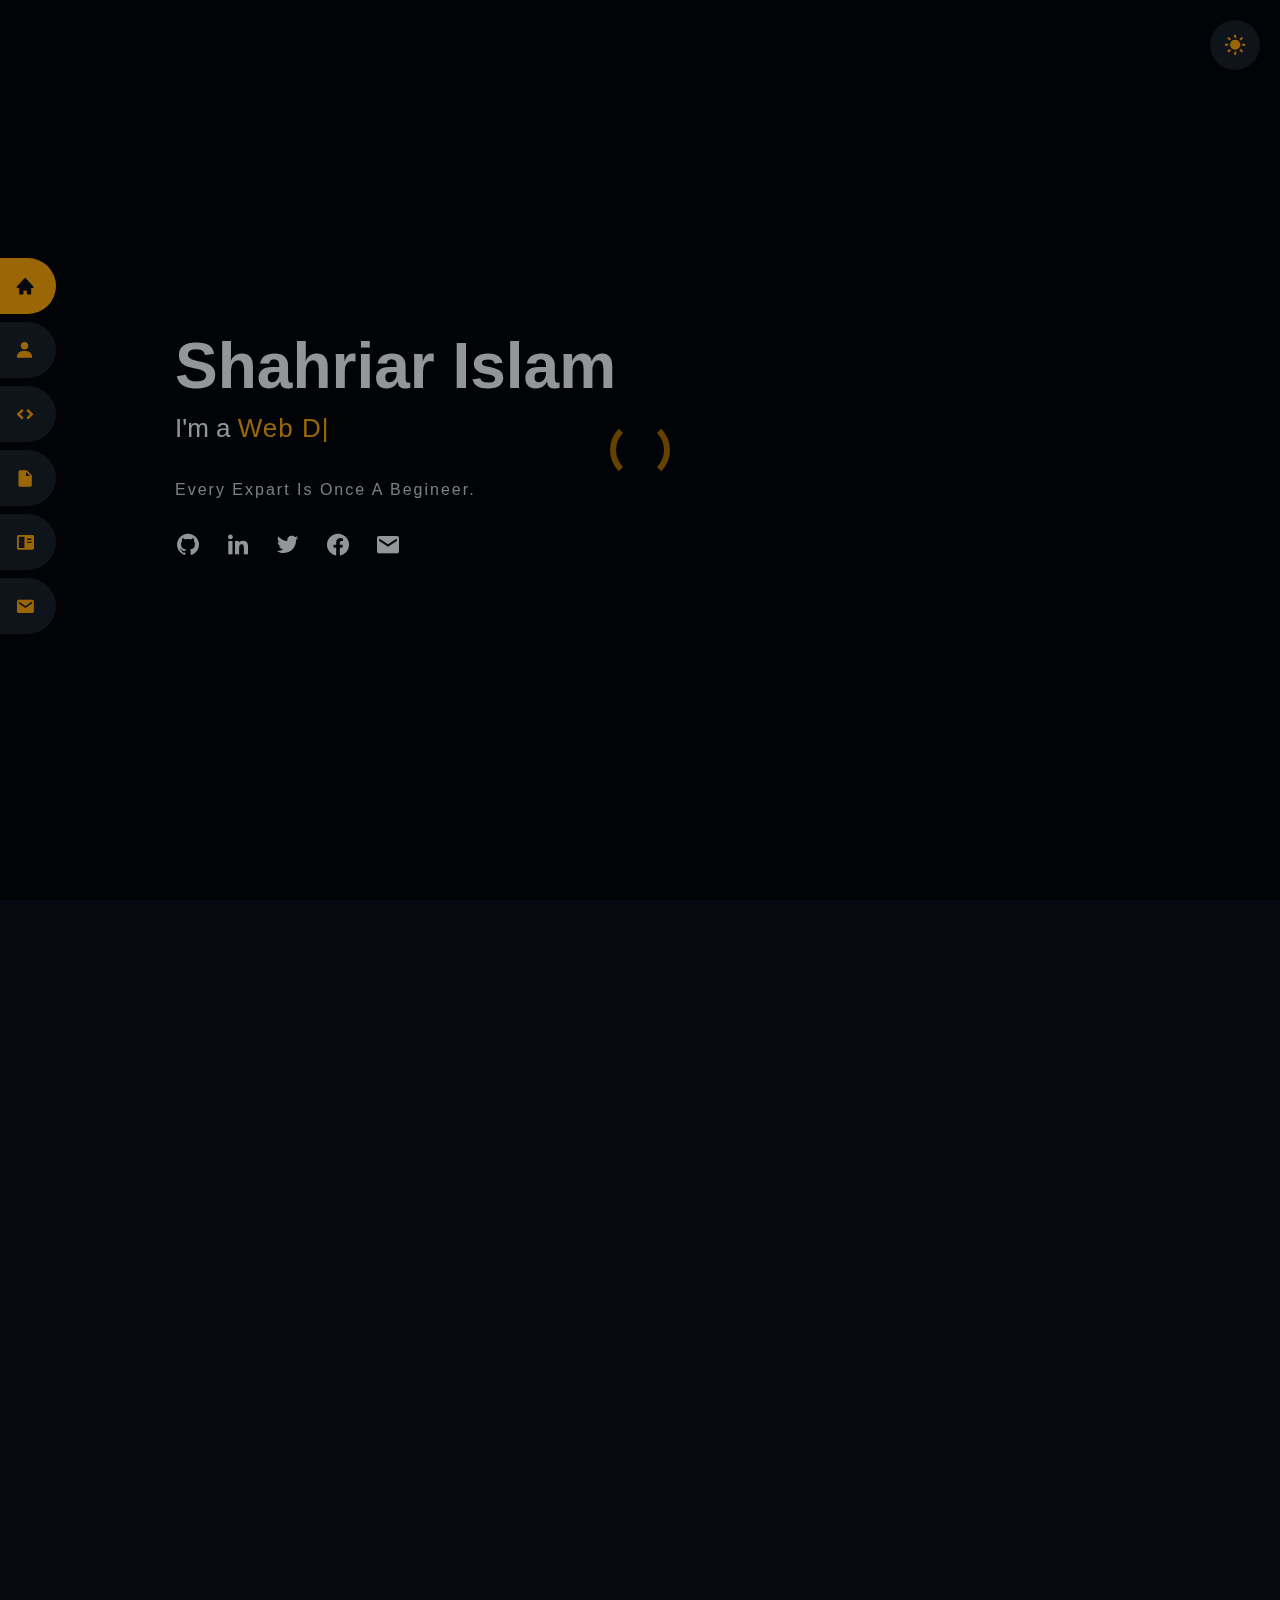
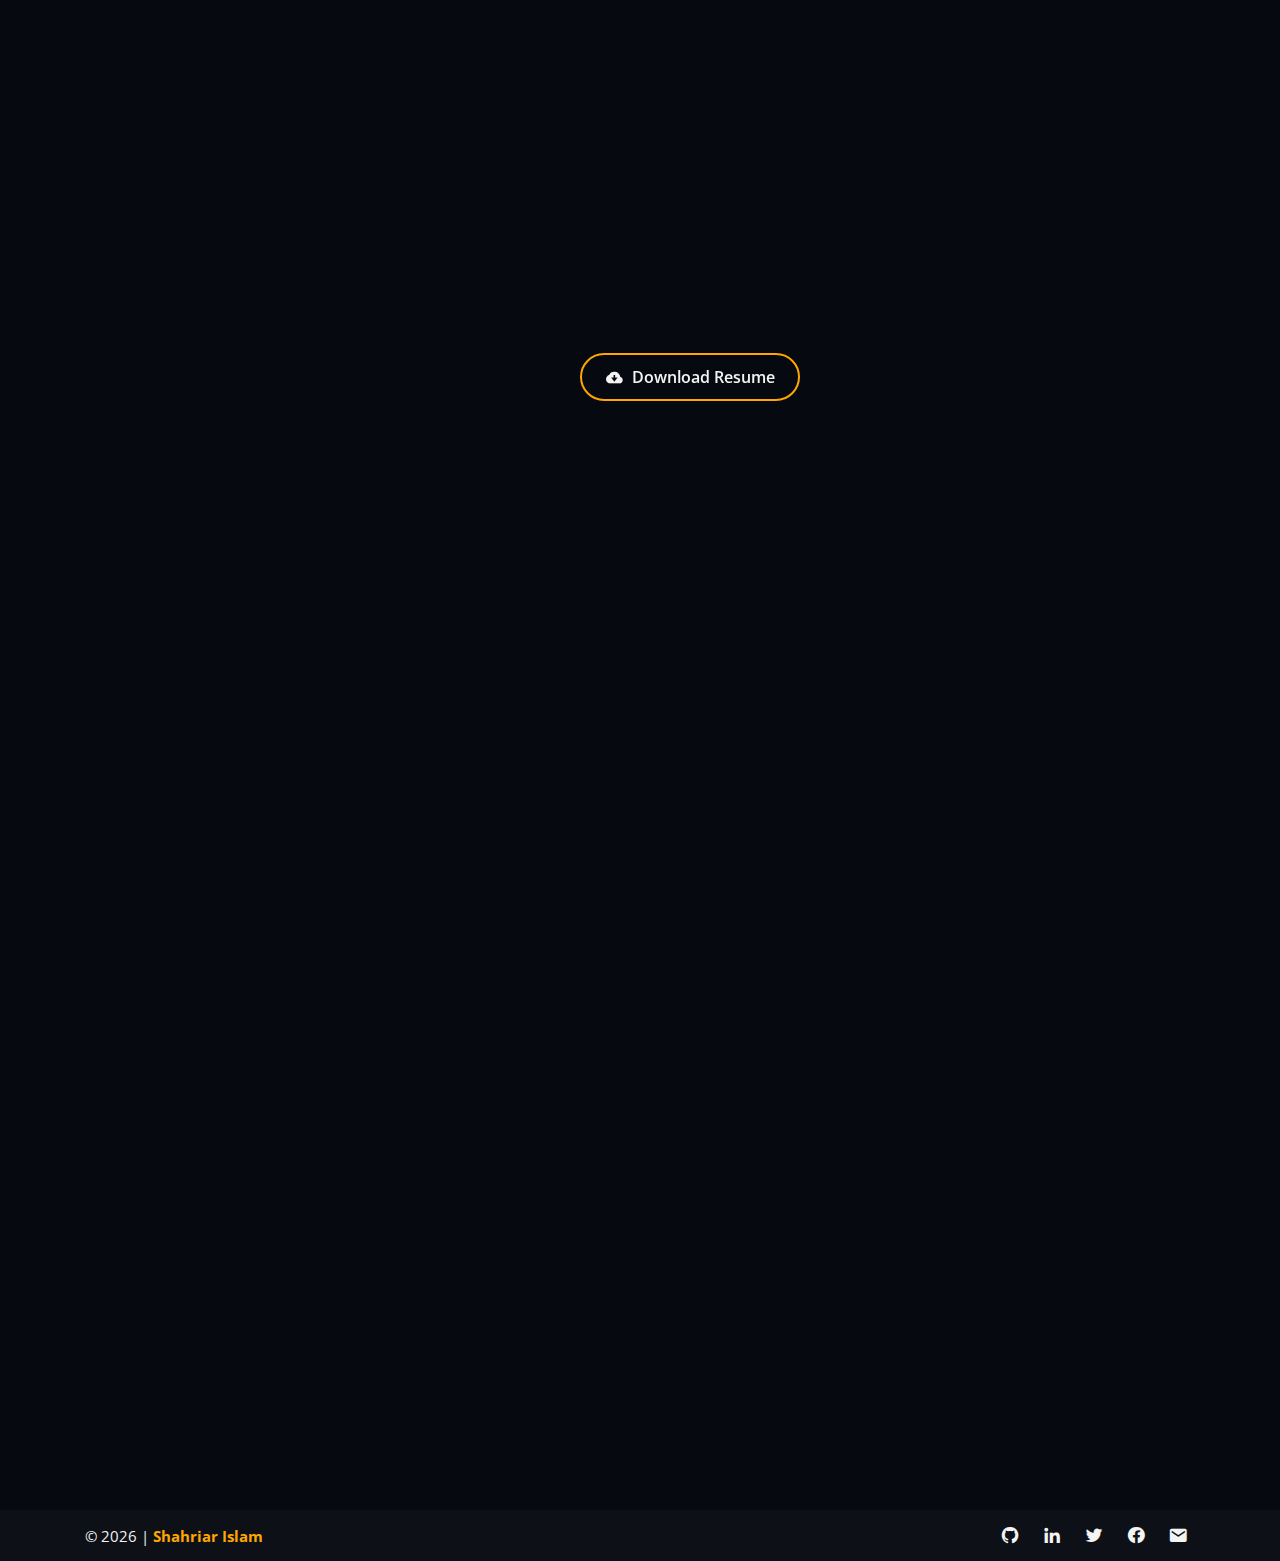
==== index.html @ ad495ec1 "Updat some bio info" ====
<!DOCTYPE html>
<html lang="en" dir="ltr">
<head>
  <!-- Meta -->
  <meta charset="UTF-8" />
  <meta name="viewport" content="width=device-width, initial-scale=1.0" />
  

  <!-- Title -->
  <title>Shahriar Islam</title>

  <!-- Favicon -->
  <link rel="icon" type="image/png" href="assets/img/favicon.ico" />

  <!-- Google Font -->
  <link rel="preconnect" href="https://fonts.gstatic.com">
  <link href="https://fonts.googleapis.com/css2?family=Open+Sans:wght@300;400;600;700;800&display=swap"
        rel="stylesheet">

  <!-- Vendor Styles [Bootstrap - Boxicons - Venobox - AOS] -->
  <link rel="stylesheet" href="assets/css/all.vendors.min.css" />

  <!-- Main Style -->
  <link rel="stylesheet" href="assets/css/style.min.css" />

  <!-- Check LocalStorage Script -->
  <script>
    // Get LocalStorage Value
    let localMode = localStorage.getItem("MS-Mood");
    // Change Mode Depending On LocalStorage Value
    localMode !== null ? document.documentElement.setAttribute("data-theme", "dark") : document.documentElement.setAttribute("data-theme", localMode);
  </script>
</head>

<body>
  <!-- Start Navbar Toggle -->
  <button type="button" class="mobile-nav-toggle d-lg-none">
    <i class='bx bx-menu'></i>
  </button>
  <!-- End Navbar Toggle -->

  <!-- Start Nav Header -->
  <header id="header" class="d-flex flex-column justify-content-center">
    <nav class="nav-menu">
      <ul>
        <li class="active">
          <a href="#hero">
            <i class="bx bxs-home"></i>
            <span>Home</span>
          </a>
        </li>
        <li>
          <a href="#about">
            <i class="bx bxs-user"></i>
            <span>About</span>
          </a>
        </li>
        <li>
          <a href="#skills">
            <i class="bx bx-code"></i>
            <span>Skills</span>
          </a>
        </li>
        <li>
          <a href="#resume">
            <i class="bx bxs-file-blank"></i>
            <span>Resume</span>
          </a>
        </li>
      
        <li>
          <a href="#portfolio">
            <i class="bx bxs-book-content"></i>
            <span>Portfolio</span>
          </a>
        </li>
        <li>
          <a href="#contact">
            <i class="bx bxs-envelope"></i>
            <span>Contact</span>
          </a>
        </li>
      </ul>
    </nav>
  </header>
  <!-- End Nav Header -->

  <!-- Start Hero -->
  <section id="hero" class="d-flex flex-column justify-content-center">
    <div class="container" data-aos="zoom-in" data-aos-delay="200">
      <h1>Shahriar Islam</h1>
      <p>
        I'm a
        <span class="typed" data-typed-items="Web Developer, Freelancer"></span>
      </p>
      <p>Every Expart Is Once A Begineer.</p>
      <div class="social-links">
        <a href="#" target="_blank" class="github">
          <i class="bx bxl-github"></i>
        </a>
        <a href="#" target="_blank" class="linkedin">
          <i class="bx bxl-linkedin"></i>
        </a>
        <a href="#" target="_blank" class="twitter">
          <i class="bx bxl-twitter"></i>
        </a>
        <a href="#" target="_blank" class="facebook">
          <i class="bx bxl-facebook-circle"></i>
        </a>
        <a href="mailto:theshahriarislam@gmail.com" target="_blank" class="envelope">
          <i class="bx bxs-envelope"></i>
        </a>
      </div>
    </div>
    <div id="color-mood">
      <i id="darkMode" class="bx bxs-moon"></i>
    </div>
  </section>
  <!-- End Hero -->

  <main id="main">
    <!-- Start About -->
    <section id="about" class="about">
      <div class="container" data-aos="fade-up">
        <div class="section-title">
          <h2>About</h2>
          <p>
            I always like to learn and explore everything new in the world of web technologies
          </p>
        </div>
        <div class="row">
          <div class="img-container col-lg-4 d-flex justify-content-center align-items-center overflow-hidden"
               data-aos="fade-right">
            <img id="aboutImage" src="assets/img/illustration/dark_illustration.svg" class="img-fluid rounded"
                 alt="Programmer Avatar" />
          </div>
          <div class="col-lg-8 pt-4 pt-lg-0 content" data-aos="fade-left">
            <h3>Web Developer</h3>
            <p>
              I have studied computer science at the faculty of Computer Science & Enginnering at Shanto Mariam University of Creative Technology, which provided me with some outstanding and technical skills
            </p>
            <div class="row">
              <div class="col-lg-6">
                <ul>
                  <li>
                    <i class='bx bxs-cake'></i>
                    <strong>Birth Date:</strong>
                    19 June 1996
                  </li>
                  <li>
                    <i class='bx bxs-city'></i>
                    <strong>City:</strong>
                    Gazipur, Bangladesh
                  </li>
                </ul>
              </div>
              <div class="col-lg-6">
                <ul>
                  <li>
                    <i class='bx bx-code-block'></i>
                    <strong>Level:</strong>
                    Mid
                  </li>
                  <li>
                    <i class='bx bxs-graduation'></i>
                    <strong>Graduated In:</strong>
                    2020
                  </li>
                </ul>
              </div>
            </div>
            <h5>Hobbies</h5>
            <div class="hobbies-icons">
              <i class='bx bxs-plane bx-flashing-hover' title="Traveling"></i>
              <i class='bx bx-code-block bx-flashing-hover' title="Coding"></i>
              <i class='bx bxs-joystick bx-flashing-hover' title="Playstation"></i>
              <i class='bx bxs-chess bx-flashing-hover' title="Chess"></i>
              <i class='bx bxs-music bx-flashing-hover' title="Music"></i>
            </div>
            <p>
              I consider myself equipped with most of web development skills, but I know I still need to learn a lot more. I am highly trainable and can easily learn tasks. If I don't have experience with software or skill, I am doing all the research to study it.
            </p>
          </div>
        </div>
      </div>
    </section>
    <!-- End About -->

    <!-- Start Skills -->
    <section id="skills" class="skills section-bg">
      <div class="container" data-aos="fade-up">
        <div class="section-title">
          <h2>Skills</h2>
          <p>
            These are the technologies and programming languages which I learned
          </p>
        </div>
        <div class="row skills-content">
          <div class="col-lg-6">
            <div class="progress">
              <span class="skill">HTML <i class="val">85%</i></span>
              <div class="progress-bar-wrap">
                <div
                  class="progress-bar"
                  role="progressbar"
                  aria-valuenow="85"
                  aria-valuemin="0"
                  aria-valuemax="100"
                ></div>
              </div>
            </div>
            <div class="progress">
              <span class="skill">CSS <i class="val">80%</i></span>
              <div class="progress-bar-wrap">
                <div
                  class="progress-bar"
                  role="progressbar"
                  aria-valuenow="80"
                  aria-valuemin="0"
                  aria-valuemax="100"
                ></div>
              </div>
            </div>

            <div class="progress">
              <span class="skill">JavaScript <i class="val">35%</i></span>
              <div class="progress-bar-wrap">
                <div
                  class="progress-bar"
                  role="progressbar"
                  aria-valuenow="35"
                  aria-valuemin="0"
                  aria-valuemax="100"
                ></div>
              </div>
            </div>
            <div class="progress">
              <span class="skill">jQuery <i class="val">75%</i></span>
              <div class="progress-bar-wrap">
                <div
                  class="progress-bar"
                  role="progressbar"
                  aria-valuenow="75"
                  aria-valuemin="0"
                  aria-valuemax="100"
                ></div>
              </div>
            </div>
            <div class="progress">
              <span class="skill">Bootstrap <i class="val">80%</i></span>
              <div class="progress-bar-wrap">
                <div
                  class="progress-bar"
                  role="progressbar"
                  aria-valuenow="80"
                  aria-valuemin="0"
                  aria-valuemax="100"
                ></div>
              </div>
            </div>
            
          </div>
          <div class="col-lg-6">
            
            <div class="progress">
              <span class="skill">PHP <i class="val">60%</i></span>
              <div class="progress-bar-wrap">
                <div
                  class="progress-bar"
                  role="progressbar"
                  aria-valuenow="60"
                  aria-valuemin="0"
                  aria-valuemax="100"
                ></div>
              </div>
            </div>
            <div class="progress">
              <span class="skill">MySQL <i class="val">65%</i></span>
              <div class="progress-bar-wrap">
                <div
                  class="progress-bar"
                  role="progressbar"
                  aria-valuenow="65"
                  aria-valuemin="0"
                  aria-valuemax="100"
                ></div>
              </div>
            </div>
            <div class="progress">
              <span class="skill">WordPress <i class="val">85%</i></span>
              <div class="progress-bar-wrap">
                <div
                  class="progress-bar"
                  role="progressbar"
                  aria-valuenow="85"
                  aria-valuemin="0"
                  aria-valuemax="100"
                ></div>
              </div>
            </div>
            <div class="progress">
              <span class="skill">Git &amp; Github<i class="val">65%</i></span>
              <div class="progress-bar-wrap">
                <div
                  class="progress-bar"
                  role="progressbar"
                  aria-valuenow="65"
                  aria-valuemin="0"
                  aria-valuemax="100"
                ></div>
              </div>
            </div>
            <div class="progress">
              <span class="skill">IT Work<i class="val">70%</i></span>
              <div class="progress-bar-wrap">
                <div
                  class="progress-bar"
                  role="progressbar"
                  aria-valuenow="70"
                  aria-valuemin="0"
                  aria-valuemax="100"
                ></div>
              </div>
            </div>
          </div>
        </div>
      </div>
    </section>
    <!-- End Skills -->

    <!-- Start Resume -->
    <section id="resume" class="resume">
      <div class="container" data-aos="fade-up">
        <div class="section-title">
          <h2>Resume</h2>
          <p>
            I have learned most web development technologies, and I increase my knowledge every day
          </p>
        </div>

        <div class="row">
          <div class="col-lg-6">
            <h3 class="resume-title">Summary</h3>
            <div class="resume-item pb-0">
              <h4>Shahriar Islam</h4>
              <p>
                Innovative and deadline-driven Web Developer with 1.5+ years of experience designing and developing website and managable CMS
              </p>
              <div class="front-skills d-flex">
                <ul>
                  <li>Dhaka, Bangladesh</li>
                  <li>88-01811659591</li>
                  <li>theshahriarislam@gmail.com, shishir.cs@outlook.com</li>
                </ul>
              </div>
            </div>

            <h3 class="resume-title">Education</h3>
            <div class="resume-item">
              <h4>B.Sc in Computer Science</h4>
              <p><em>Faculty of Computers Science and Engineering</em></p>
              <p>Shanto Mariam University of Creative Technology</p>
              <h5>2016 - 2020</h5>
            </div>

            <div class="resume-item">
              <h4>Higher Secondery School Certificate (HSC)</h4>
              <p><em>Science Studies</em></p>
              <p>Bhawal Mirzapur University College</p>
              <h5>2012 - 2014</h5>
            </div>

            <div class="resume-item">
              <h4>Secondary School Certificate (SSC)</h4>
              <p><em>Science Studies</em></p>
              <p>Piruzali Adarsha High School</p>
              <h5>2007 - 2012</h5>
            </div>
           
            <div class="resume-item">
              <h4>Web Development</h4>
              <p><em>Self Learning</em></p>
              <p>During my learning journey, I didn't take any paid courses or diplomas. I just relied on myself to search, learn, discover mistakes, and solve them, which gave me many experiences and different skills.</p>
              <h5>2019 - <span id="learning_journey_current_year"></span></h5>
            </div>

            <h3 class="resume-title">Professional Training</h3>
            <div class="resume-item pb-0">
              <h4>Advance Web Development using WordPress</h4>
              <p>Softech IT Institue Ltd</p>
              <h5>2021</h5>
            </div>
          </div>
          <div class="col-lg-6">
            <h3 class="resume-title">Professional Experiences</h3>
            <div class="resume-item">
              <h4>Assistant Officer, IT</h4>
              <p><em>Manabik Shahajya Sangstha (Aug 2021 - Present)</em></p>
              <div class="project d-flex">
                <ul>
                  <li>Meeting with management to discuss website design and function.</li>
                   <li>Designing and building the website front-end. Creating the website architecture.</li>
                   <li>Designing and managing the website back-end including database and server integration.</li>
                   <li>Conducting website performance tests. Troubleshooting content issues.</li>
                   <li>Monitoring the performance of the live website.</li>
                   <li>Give IT Support when needed including hardware troubleshooting, software installation, software troubleshoot & network configuration (Normal Router,MikroTic), printer’s driver installation, and etc</li>
                </ul>
              </div>
            </div>
         
            <div class="resume-item">
              <h4>IT Executive</h4>
              <p><em>Sundarban Courier Service Private Limited (Apr 2019 - Mar 2020)</em></p>
              <div class="project d-flex">
                <ul>
                   <li>Installation and configuration computer hardware, software, OS, Networks Printers, Scanners and other computer peripherals.</li>
	               <li>Communicate with vendor and computer users to determine the nature of any problems they encounter.</li>
	               <li>Investigating, diagnosing and solving computer software and hardware faults.</li>
	               <li>Hardware upgrade for Laptop & Desktop.</li>
	               <li>Checking computer equipment for electrical safety.</li>
	               <li>Maintaining IT inventory, managing stocks of equipment, consumables and other supplies.</li>
	               <li>Planning and undertaking scheduled maintenance Printer/copier.</li>
	               <li>Operation and Maintenance of Inventory, ERP Software</li>
	               <li>Setting up email accounts for new users & configure in Microsoft outlook</li>
	               <li>Web Development, Domin, Hosting & WebMail Maintenance.</li>
	               <li>Maintain IP Telephony Systems.</li>
	               <li>Maintain NVR, DVR Surveillance Systems.</li>
	               <li>Monitoring Bandwidth in MikroTik router.</li>
	               <li>Maintain Fingerprint & Mobile Attendance.</li>
	               <li>Possibly training more junior staff members.</li>
                </ul>
              </div>
            </div>
            
          </div>
        </div>
      </div>
      <a href="assets/resume/Resume_of_shahriar_islam" class="download-resume" target="_blank">
        <i class="bx bxs-cloud-download"></i>
        Download Resume
      </a>
    </section>
    <!-- End Resume -->

    

    <!-- Start Portfolio -->
    <section id="portfolio" class="portfolio section-bg">
      <div class="container" data-aos="fade-up">
        <div class="section-title">
          <h2>Portfolio</h2>
        </div>

        <div class="row">
          <div
            class="col-lg-12 d-flex justify-content-center"
            data-aos="fade-up"
            data-aos-delay="100"
          >
            <ul id="portfolio-flters">
              <li data-filter="*" class="filter-active">ALL</li>
              <li data-filter=".filter-agency">AGENCY</li>
              <li data-filter=".filter-ecom">E-COMMERCE</li>
              <li data-filter=".filter-non">NON PROFIT</li>
              <li data-filter=".filter-sports">SPORTS</li>
              <li data-filter=".filter-blog">BLOG</li>
            </ul>
          </div>
        </div>

        <div class="row portfolio-container" data-aos="fade-up" data-aos-delay="200">
          <div class="col-lg-4 col-md-6 portfolio-item filter-ecom">
            <div class="portfolio-wrap">
              <img
                data-src="assets/img/portfolio/Screenshot_4.jpg"
                class="img-fluid lazy"
                alt="A ecommerce website"
              />
              <div class="portfolio-info">
                <h4>FARMERS BEST</h4>
                <p> A E-COMMERCE WEBSITE</p>
                <div class="portfolio-links">
                  <a
                    href="assets/img/portfolio/Screenshot_4.jpg"
                    data-gall="portfolioGallery"
                    class="venobox"
                    alt="A ecommerce website"
                  >
                    <i class="bx bx-zoom-in"></i>
                  </a>
          
                </div>
              </div>
            </div>
          </div>

          <div class="col-lg-4 col-md-6 portfolio-item filter-sports">
            <div class="portfolio-wrap">
              <img
                data-src="assets/img/portfolio/Screenshot_1.jpg"
                class="img-fluid lazy"
              />
              <div class="portfolio-info">
                <h4>SOCCERDIN IT</h4>
                <p>A SPORTS WEBSITE</p>
                <div class="portfolio-links">
                  <a
                    href="assets/img/portfolio/Screenshot_1.jpg""
                    data-gall="portfolioGallery"
                    class="venobox"
                  >
                    <i class="bx bx-zoom-in"></i>
                  </a>
                </div>
              </div>
            </div>
          </div>

          <div class="col-lg-4 col-md-6 portfolio-item filter-ecom">
            <div class="portfolio-wrap">
              <img
                data-src="assets/img/portfolio/Screenshot_2.jpg"
                class="img-fluid lazy"
              />
              <div class="portfolio-info">
                <h4>STEINHAUSZ</h4>
                <p>A E-COMMERCE WEBSITE</p>
                <div class="portfolio-links">
                  <a
                    href="assets/img/portfolio/Screenshot_2.jpg"
                    data-gall="portfolioGallery"
                    class="venobox"
                 
                  >
                    <i class="bx bx-zoom-in"></i>
                  </a>

                </div>
              </div>
            </div>
          </div>

          <div class="col-lg-4 col-md-6 portfolio-item filter-agency">
            <div class="portfolio-wrap">
              <img
                data-src="assets/img/portfolio/Screenshot_3.jpg"
                class="img-fluid lazy"
              
              />
              <div class="portfolio-info">
                <h4>PROBAL ENGINEERS LTS</h4>
                <p>AGENCY</p>
                <div class="portfolio-links">
                  <a
                    href="assets/img/portfolio/Screenshot_3.jpg"
                    data-gall="portfolioGallery"
                    class="venobox"
                    
                  >
                    <i class="bx bx-zoom-in"></i>
                  </a>
                  <!-- <a href="https://github.com/salahineo/DevPoint" target="_blank">
                    <i class="bx bxl-github"></i>
                  </a> -->
                </div>
              </div>
            </div>
          </div>

          <div class="col-lg-4 col-md-6 portfolio-item filter-ecom">
            <div class="portfolio-wrap">
              <img
                data-src="assets/img/portfolio/Screenshot_5.jpg"
                class="img-fluid lazy"
               
              />
              <div class="portfolio-info">
                <h4>CCL BAZAR</h4>
                <p>A E-COMMERCE WEBSITE</p>
                <div class="portfolio-links">
                  <a
                    href="assets/img/portfolio/Screenshot_5.jpg"
                    data-gall="portfolioGallery"
                    class="venobox"
                    
                  >
                    <i class="bx bx-zoom-in"></i>
                  </a>
                  
                </div>
              </div>
            </div>
          </div>

          <div class="col-lg-4 col-md-6 portfolio-item filter-non">
            <div class="portfolio-wrap">
              <img
                data-src="assets/img/portfolio/Screenshot_6.jpg"
                class="img-fluid lazy"
                
              />
              <div class="portfolio-info">
                <h4>MSS BD</h4>
                <p>A NON PROFIT ORGANIZATION</p>
                <div class="portfolio-links">
                  <a
                    href="assets/img/portfolio/Screenshot_6.jpg""
                    data-gall="portfolioGallery"
                    class="venobox"
                  >
                    <i class="bx bx-zoom-in"></i>
                  </a>
                 
                </div>
              </div>
            </div>
          </div>

          <div class="col-lg-4 col-md-6 portfolio-item filter-blog">
            <div class="portfolio-wrap">
              <img
                data-src="assets/img/portfolio/Screenshot_7.jpg"
                class="img-fluid lazy"
                
              />
              <div class="portfolio-info">
                <h4>FRENCH KISS BLOG</h4>
                <p>A BOLG WEBSITE</p>
                <div class="portfolio-links">
                  <a
                    href="assets/img/portfolio/Screenshot_7.jpg"
                    data-gall="portfolioGallery"
                    class="venobox"
                   
                  >
                    <i class="bx bx-zoom-in"></i>
                  </a>
                  
                </div>
              </div>
            </div>
          </div>

          <div class="col-lg-4 col-md-6 portfolio-item filter-blog">
            <div class="portfolio-wrap">
              <img
                data-src="assets/img/portfolio/Screenshot_8.jpg"
                class="img-fluid lazy"
                
              />
              <div class="portfolio-info">
                <h4>ZEN UNLEASED</h4>
                <p>A WRITER'S BLOG WEBSITE</p>
                <div class="portfolio-links">
                  <a
                    href="assets/img/portfolio/Screenshot_8.jpg"
                    data-gall="portfolioGallery"
                    class="venobox"
                   
                  >
                    <i class="bx bx-zoom-in"></i>
                  </a>
                 
                </div>
              </div>
            </div>
          </div>

          <div class="col-lg-4 col-md-6 portfolio-item filter-ecom">
            <div class="portfolio-wrap">
              <img
                data-src="assets/img/portfolio/Screenshot_9.jpg"
                class="img-fluid lazy"
                
              />
              <div class="portfolio-info">
                <h4>ONSTERFELIJKE BLOEMEN</h4>
                <p>A E-COMMERCE WEBSITE</p>
                <div class="portfolio-links">
                  <a
                    href="assets/img/portfolio/Screenshot_9.jpg"
                    data-gall="portfolioGallery"
                    class="venobox"
               
                  >
                    <i class="bx bx-zoom-in"></i>
                  </a>
                
                </div>
              </div>
            </div>
          </div>
        </div>
        <!-- <div class="allProjects text-center mt-4">
          <a href="#" target="_blank" class="projectsLink">
            <i class='bx bx-link-external'></i>
            Explore All Projects
          </a>
        </div> -->
      </div>
    </section>
    <!-- End Portfolio -->

    <!-- Start Contact -->
    <section id="contact" class="contact">
      <div class="container" data-aos="fade-up">
        <div class="section-title">
          <h2>Contact</h2>
          <p>
            Interested to work together? Let's talk.
          </p>
        </div>

        <div class="row mt-1">
          <div class="col-lg-4">
            <div class="info">
              <div class="address">
                <i class='bx bxs-map'></i>
                <h4>Location:</h4>
                <p>Sukrabad Road, Dhaka</p>
              </div>

              <div class="email">
                <i class='bx bxs-envelope'></i>
                <h4>Email:</h4>
                <p>theshahriarislam@gmail.com</p>
              </div>

              <div class="phone">
                <i class='bx bxs-phone'></i>
                <h4>Call:</h4>
                <p>+88-01811659591</p>
              </div>
            </div>
          </div>

          <div class="col-lg-8 mt-5 mt-lg-0">
            <form
              action=""
              method="post"
              class="php-email-form"
              id="contact-form"
            >
              <div class="form-row">
                <div class="col-md-6 form-group">
                  <input
                    type="text"
                    name="name"
                    class="form-control"
                    id="name"
                    placeholder="Name"
                  />
                </div>
                <div class="col-md-6 form-group">
                  <input
                    type="email"
                    class="form-control"
                    name="email"
                    id="email"
                    placeholder="Email"
                  />
                </div>
              </div>
              <div class="form-group">
                <input
                  type="text"
                  class="form-control"
                  name="subject"
                  id="subject"
                  placeholder="Subject"
                />
              </div>
              <div class="form-group">
                  <textarea
                    class="form-control"
                    name="message"
                    rows="5"
                    placeholder="Message"
                    id="message"
                  ></textarea>
              </div>
              <div class="text-center">
                <button type="submit">Send Message</button>
              </div>
            </form>
          </div>
        </div>
      </div>
    </section>
    <div class="form-alert"></div>
    <!-- End Contact -->
  </main>

  <!-- Start Footer -->
  <footer id="footer">
    <div class="container">
      <div class="row d-flex align-items-center">
        <div class="copyright col-lg-6">
          &copy; <span id="footer-copyright-year"></span> | <strong><span class="name">Shahriar Islam</span></strong>
        </div>
        <div class="social-links col-lg-6">
          <a href="#" target="_blank" class="github">
            <i class="bx bxl-github"></i>
          </a>
          <a href="#" target="_blank" class="linkedin">
            <i class="bx bxl-linkedin"></i>
          </a>
          <a href="#" target="_blank" class="twitter">
            <i class="bx bxl-twitter"></i>
          </a>
          <a href="#" target="_blank" class="facebook">
            <i class="bx bxl-facebook-circle"></i>
          </a>
          <a href="mailto:theshahriarislam@gmail.com" target="_blank" class="envelope">
            <i class="bx bxs-envelope"></i>
          </a>
        </div>
      </div>
    </div>
  </footer>
  <!-- End Footer -->

  <!-- Start PreLoader -->
  <div id="preloader"></div>
  <!-- End PreLoader -->

  <!-- Start Go To Top Button -->
  <a href="#" class="back-to-top">
    <i class="bx bx-up-arrow-alt"></i>
  </a>
  <!-- End Go To Top Button -->

  <!-- Vendor Scripts [jQuery - Form - Lazy - Bootstrap - Waypoints - IsoTop - Venobox - TypedJS - AOS] -->
  <script src="assets/js/all.vendors.min.js"></script>

  <!-- Main Script -->
	<script src="assets/js/app.js"></script>
</body>
</html>
---- assets/css/style.min.css ----
@-webkit-keyframes animate-preloader{0%{transform:rotate(0)}to{transform:rotate(360deg)}}@keyframes animate-preloader{0%{transform:rotate(0)}to{transform:rotate(360deg)}}@-webkit-keyframes animate-loading{0%{transform:rotate(0)}to{transform:rotate(360deg)}}@keyframes animate-loading{0%{transform:rotate(0)}to{transform:rotate(360deg)}}[data-theme=dark],[data-theme=light]{--section-title-before:#dddddd;--nav-color:#ffffff;--services-icon-red:#ff5828;--contact-info-p:#728394}[data-theme=light]{--primary-color:#0563bb;--secondary-color:#067ded;--background-color:#ffffff;--text-color:#272829;--header-main-color:#45505b;--header-overlay:rgba(255, 255, 255, 0.8);--header-secondP:#333333;--responsive-menu-border:#e6e9ec;--nav-background:#f0f0f0;--nav-icon-color:#45505b;--about-title:#0563bb;--about-icon-background:#0563bb;--about-icon-color:#ffffff;--progressbar-background:#f2f3f5;--resume-year:#f7f8f9;--resume-circle-background:#ffffff;--portfolio-overlay:rgba(255, 255, 255, 0.9);--portfolio-overlay-border:#9fa2a5;--services-boxshadow:0px 5px 100px 0px rgba(110, 123, 131, 0.05);--services-hover-boxshadow:0px 0 35px 0 rgba(0, 0, 0, 0.08);--services-svg-fill:#f5f5f5;--services-icon-blue:#47aeff;--services-icon-orange:#ffa76e;--services-icon-pink:#e80368;--services-icon-yellow:#ffbb2c;--services-icon-teal:#11dbcf;--contact-info-background:#eef7ff;--contact-form-background:#ffffff;--contact-form-color:#272829;--contact-form-border:#cccccc;--contact-form-border-focus:#75bcff;--contact-form-shadow:rgba(6, 125, 237, 0.1);--footer-background:#f7f8f9}[data-theme=dark]{--primary-color:#ffa600;--secondary-color:#f0b400;--background-color:#06090f;--text-color:#f4f4f4;--header-main-color:#f4f4f4;--header-overlay:rgba(0, 0, 0, 0.85);--header-secondP:#cccccc;--nav-background:#161b22;--nav-icon-color:#ffa600;--responsive-menu-border:#555555;--about-title:#ffa600;--about-icon-background:#333333;--about-icon-color:#ffa600;--progressbar-background:#333333;--resume-year:#161b22;--resume-circle-background:#0d1117;--portfolio-overlay:rgba(0, 0, 0, 0.85);--portfolio-overlay-border:#aaaaaa;--services-boxshadow:0 0 15px 0 rgba(110, 123, 131, 0.05);--services-hover-boxshadow:0 0 35px 0 rgba(255, 255, 255, 0.08);--services-svg-fill:#333333;--services-icon-blue:#1698ff;--services-icon-orange:#ff7821;--services-icon-pink:#ff2a88;--services-icon-yellow:#ffad00;--services-icon-teal:#00ccbf;--contact-info-background:#161b22;--contact-form-background:#0d1117;--contact-form-color:#f4f4f4;--contact-form-border:#3a3a3a;--contact-form-border-focus:#d28900;--contact-form-shadow:rgba(210, 137, 0, 0.1);--footer-background:#0d1117}*{box-sizing:border-box}.back-to-top,body{color:var(--text-color)}body{font-family:'Open Sans',sans-serif;background-color:var(--background-color)}#footer .copyright span.name,.about .content .hobbies-icons i:hover,.mobile-nav-active .mobile-nav-toggle i,.portfolio #portfolio-filters li.filter-active,.portfolio #portfolio-filters li:hover,.portfolio #portfolio-flters li.filter-active,.portfolio #portfolio-flters li:hover,a{color:var(--primary-color)}a:hover{color:var(--secondary-color);text-decoration:none}h1,h2,h3,h4,h5,h6{font-family:Raleway,sans-serif}.back-to-top{position:fixed;display:none;width:35px;height:35px;border-radius:50px;right:15px;bottom:15px;border:2px solid var(--primary-color);background:0 0;transition:display .5s ease-in-out,background .3s ease-in-out;z-index:9998}.back-to-top i{font-size:26px;position:absolute;top:3px;font-weight:700;left:2px}.back-to-top:hover,.nav-menu .active>a{color:var(--background-color);background:var(--primary-color)}.nav-menu a:hover,.nav-menu li:hover>a{background:var(--primary-color)}@media screen and (max-width:768px){[data-aos-delay]{transition-delay:0s!important}}#header,#preloader{position:fixed;top:0;left:0;bottom:0}#preloader{right:0;z-index:9999;overflow:hidden;background:var(--background-color)}#preloader:before{content:'';position:fixed;top:calc(50% - 30px);left:calc(50% - 30px);border:6px solid var(--primary-color);border-top-color:var(--background-color);border-bottom-color:var(--background-color);border-radius:50%;width:60px;height:60px;-webkit-animation:animate-preloader 1s linear infinite;animation:animate-preloader 1s linear infinite}#header{z-index:9997;transition:all .5s;padding:15px 15px 15px 0;overflow-y:auto}@media (max-width:992px){#header{width:180px;background:var(--background-color);border-right:2px solid var(--responsive-menu-border);left:-180px}}@media (min-width:992px){#main{margin-left:100px}}.nav-menu *{margin:0;padding:0;list-style:none}.nav-menu>ul>li{position:relative;white-space:nowrap}.nav-menu a{display:flex;align-items:center;color:var(--nav-icon-color);padding:10px 18px 10px 15px;margin-bottom:8px;font-size:15px;border-top-right-radius:50px;border-bottom-right-radius:50px;background:var(--nav-background);height:56px;width:100%;overflow:hidden;transition:.3s}#footer .social-links a i,.nav-menu a i{font-size:20px}.nav-menu li:nth-of-type(3) a i{font-weight:700}.nav-menu a span{padding:0 5px 0 7px;color:var(--header-main-color)}@media (min-width:992px){.nav-menu a{width:56px}.nav-menu a span{display:none;color:var(--nav-color)}}.nav-menu .active>a span,.nav-menu a:hover span,.nav-menu li:hover>a span{color:var(--background-color)}.nav-menu a:hover,.nav-menu li:hover>a{width:100%;color:var(--background-color)}.nav-menu a:hover span,.nav-menu li:hover>a span{display:block}.mobile-nav-toggle{position:fixed;right:15px;top:15px;z-index:9999;border:0;background:0 0;font-size:30px;transition:all .4s;outline:0!important;line-height:1;cursor:pointer;text-align:right}.mobile-nav-active{overflow:hidden}.mobile-nav-active #header{left:0}#hero{width:100%;height:100vh;background:url(../img/meta/header.jpg) top right no-repeat fixed;background-size:cover;position:relative}@media (min-width:992px){#hero{padding-left:160px}}#hero:before{content:'';background:var(--header-overlay);position:absolute;bottom:0;top:0;left:0;right:0;transition:.3s}#hero h1,#hero p,.mobile-nav-toggle i{color:var(--header-main-color)}#hero h1{margin:0;font-size:64px;font-weight:700;line-height:56px}#hero p{margin:15px 0 0;font-size:26px;font-family:Poppins,sans-serif}#hero p span{color:var(--primary-color);letter-spacing:1px}#hero p:last-of-type{color:var(--header-secondP);margin-top:30px;font-size:16px;letter-spacing:2px}#hero .social-links{margin-top:30px}#hero .social-links a{font-size:26px;display:inline-block;color:var(--header-main-color);line-height:1;margin-right:20px;transition:.3s}#hero .social-links a:hover{color:var(--secondary-color)}#color-mood{position:absolute;right:20px;top:20px;display:flex;align-items:center;z-index:1}#color-mood i{cursor:pointer;background-color:var(--nav-background);color:var(--nav-icon-color);padding:13px;border-radius:50px;width:50px;font-size:24px;height:50px;transition:.3s}#color-mood i:hover,.portfolio .portfolio-wrap .portfolio-links a:hover{background-color:var(--primary-color);color:var(--background-color)}#color-mood i#lightMode{display:none}@media (max-width:992px){#hero{text-align:center}#hero h1{font-size:32px;line-height:36px}#hero p{margin-top:10px;font-size:20px;line-height:24px}#hero p:last-of-type{font-size:14px;line-height:24px}#hero .social-links a{font-size:24px}#color-mood{left:20px}}section{padding:60px 0;overflow:hidden}.section-title{text-align:center;padding-bottom:30px}.section-title h2{font-size:32px;font-weight:700;text-transform:uppercase;margin-bottom:20px;padding-bottom:20px;position:relative;color:var(--header-main-color)}.section-title h2::before{content:'';position:absolute;display:block;width:120px;height:1px;background:var(--section-title-before);bottom:1px;left:calc(50% - 60px)}.section-title h2::after{content:'';position:absolute;display:block;width:40px;height:3px;background:var(--primary-color);bottom:0;left:calc(50% - 20px)}.section-title p{margin-bottom:0}.about .content h3,.about .content h5{font-weight:700;font-size:26px;color:var(--about-title)}.about .content ul{list-style:none;padding:0;margin-bottom:16px}.about .content ul i{font-size:20px;padding-right:2px;padding-bottom:10px;color:var(--primary-color);position:relative;top:2px}.about .content h5{font-size:20px}.about .content .hobbies-icons{margin-bottom:15px}.about .content .hobbies-icons i{font-size:24px;padding-right:10px;position:relative;top:2px;transition:.25s}.about .content p:last-child{margin-bottom:0}@media (min-width:410px) and (max-width:991px){.about img{max-width:350px}}@media (max-width:576px){.about .img-container{margin:0 15px}}.skills .progress{height:50px;display:block;background:0 0}.resume .resume-item h4,.skills .progress .skill{font-weight:600;text-transform:uppercase;font-family:Poppins,sans-serif}.skills .progress .skill{padding:10px 0;margin:0 0 6px;display:block;color:var(--header-main-color)}.skills .progress .skill .val{float:right;font-style:normal}.skills .progress-bar-wrap{background:var(--progressbar-background);border-radius:4px;overflow:hidden}.skills .progress-bar{width:1px;height:10px;transition:.9s;background-color:var(--primary-color)}.resume .resume-title{font-size:26px;font-weight:700;margin-top:20px;margin-bottom:20px;color:var(--header-main-color)}.resume .resume-item{padding:0 0 20px 20px;margin-top:-2px;border-left:2px solid var(--primary-color);position:relative}.resume .resume-item h4{line-height:18px;font-size:18px;color:var(--primary-color);margin-bottom:10px}.resume .resume-item h5{font-size:16px;background:var(--resume-year);padding:5px 15px;display:inline-block;font-weight:600;margin-bottom:10px;border-radius:4px}.resume .resume-item ul{padding-left:20px}.resume .resume-item ul li{padding-bottom:10px}.front-skills ul:first-of-type,.project ul:first-of-type{margin-right:30px}.resume .resume-item:last-child{padding-bottom:0}.resume .resume-item::before{content:'';position:absolute;width:16px;height:16px;border-radius:50px;left:-9px;top:0;background:var(--resume-circle-background);border:2px solid var(--primary-color)}.resume .download-resume,.resume .resumeLink{display:inline-block;transition:.3s;border:2px solid var(--primary-color);padding:10px 20px;border-radius:30px;margin:10px 0 30px;color:var(--text-color);font-weight:600}.resume .download-resume{display:block;width:220px;margin:50px auto 0;padding:10px 20px 10px 50px;background-color:transparent;text-decoration:none;position:relative}.resume .download-resume:hover,.resume .resumeLink:hover{background-color:var(--primary-color);text-decoration:none;color:var(--background-color)}.resume .download-resume:focus{outline:0}.resume .download-resume i{font-size:20px;padding-right:5px;position:absolute;left:22px;top:12px}.portfolio .portfolio-item{margin-bottom:30px}.portfolio #portfolio-filters,.portfolio #portfolio-flters{margin:0 auto 25px;list-style:none;text-align:center;border-radius:50px;padding:2px 15px}.portfolio #portfolio-filters li,.portfolio #portfolio-flters li{cursor:pointer;display:inline-block;padding:10px 15px;font-size:14px;font-weight:600;line-height:1;text-transform:uppercase;margin-bottom:5px;transition:all .3s ease-in-out}.portfolio #portfolio-filters li:last-child,.portfolio #portfolio-flters li:last-child{margin-right:0}.portfolio .portfolio-wrap{transition:.3s;position:relative;overflow:hidden;z-index:1;margin:auto}#certifications .portfolio-wrap{max-width:350px;max-height:270px}#portfolio .portfolio-wrap{max-width:350px;max-height:172px}.portfolio .portfolio-wrap::before{content:'';background:var(--portfolio-overlay);position:absolute;left:30px;right:30px;top:30px;bottom:30px;transition:all ease-in-out .3s;z-index:2;opacity:0}.portfolio .portfolio-wrap .portfolio-info{opacity:0;position:absolute;top:0;left:0;right:0;bottom:0;text-align:center;z-index:3;transition:all ease-in-out .3s;display:flex;flex-direction:column;justify-content:center;align-items:center}.portfolio .portfolio-wrap .portfolio-info::after,.portfolio .portfolio-wrap .portfolio-info::before{display:block;content:'';width:48px;height:48px;position:absolute;transition:all .5s ease 0s;z-index:9994}.portfolio .portfolio-wrap .portfolio-info::before{top:35px;left:35px;border-top:3px solid var(--portfolio-overlay-border);border-left:3px solid var(--portfolio-overlay-border)}.portfolio .portfolio-wrap .portfolio-info::after{bottom:35px;right:35px;border-bottom:3px solid var(--portfolio-overlay-border);border-right:3px solid var(--portfolio-overlay-border)}.contact .info h4,.portfolio .portfolio-wrap .portfolio-info h4{font-size:20px;color:var(--header-main-color);font-weight:600}.portfolio .portfolio-wrap .portfolio-info p{color:var(--header-main-color);font-size:14px;text-transform:uppercase;padding:0;margin:0}.portfolio .portfolio-wrap .portfolio-links{text-align:center;z-index:4}.portfolio .portfolio-wrap .portfolio-links a{color:var(--header-main-color);margin:10px 2px 0;font-size:28px;display:inline-block;border-radius:50%;transition:.3s;width:40px;height:40px}.portfolio .portfolio-wrap:hover::before{top:0;left:0;right:0;bottom:0;opacity:1}.portfolio .portfolio-wrap:hover .portfolio-info{opacity:1}.portfolio .portfolio-wrap:hover .portfolio-info::before{top:15px;left:15px}.portfolio .portfolio-wrap:hover .portfolio-info::after{bottom:15px;right:15px}.portfolio .portfolio-wrap img{opacity:.9}.portfolio .projectsLink{display:inline-block;transition:.3s;border:2px solid var(--primary-color);padding:10px 20px;border-radius:30px;margin:10px 0 30px;color:var(--text-color);font-weight:600}.portfolio .projectsLink:hover{background-color:var(--primary-color);text-decoration:none;color:var(--background-color)}.portfolio .projectsLink i{font-size:18px;position:relative;top:2px;margin-right:3px}.lazy-parent{background-image:url(../../assets/img/loading.gif);background-repeat:no-repeat;background-position:50% 50%;background-size:25px}.lazy-parent:hover .portfolio-info{display:none}.contact .info,.contact .php-email-form{width:100%}.contact .info i{font-size:20px;color:var(--primary-color);float:left;width:44px;height:44px;background:var(--contact-info-background);display:flex;justify-content:center;align-items:center;border-radius:50px;transition:all .3s ease-in-out}.contact .info h4{padding:0 0 0 60px;font-size:22px;margin-bottom:5px}.contact .info p{padding:0 0 0 60px;margin-bottom:0;font-size:14px;color:var(--contact-info-p)}.contact .info .email,.contact .info .phone{margin-top:40px}.contact .info .address:hover i,.contact .info .email:hover i,.contact .info .phone:hover i,.contact .php-email-form button[type=submit]:hover{background:var(--primary-color);color:var(--background-color)}.contact .php-email-form .form-group{padding-bottom:8px}.contact .php-email-form input,.contact .php-email-form textarea{border-radius:4px;box-shadow:none;font-size:14px;background-color:var(--contact-form-background);color:var(--contact-form-color);border-color:var(--contact-form-border)}.contact .php-email-form input:focus,.contact .php-email-form textarea:focus{border-color:var(--contact-form-border-focus);box-shadow:0 0 0 .2rem var(--contact-form-shadow)}.contact .php-email-form input{height:44px}.contact .php-email-form textarea{padding:10px 12px;resize:none}.contact .php-email-form button[type=submit]{background:0 0;padding:10px 35px;color:var(--text-color);transition:.4s;border-radius:50px;border:2px solid var(--primary-color);font-weight:600}.contact .php-email-form button[type=submit]:focus{outline:0}.contact .php-email-form input::-webkit-input-placeholder,.contact .php-email-form textarea::-webkit-input-placeholder{-webkit-transition:.3s;transition:.3s}.contact .php-email-form input::-moz-placeholder,.contact .php-email-form textarea::-moz-placeholder{-moz-transition:.3s;transition:.3s}.contact .php-email-form input::placeholder,.contact .php-email-form textarea::placeholder{transition:.3s}.contact .php-email-form input:focus::-webkit-input-placeholder,.contact .php-email-form textarea:focus::-webkit-input-placeholder{color:var(--contact-form-background)}.contact .php-email-form input:focus::-moz-placeholder,.contact .php-email-form textarea:focus::-moz-placeholder{color:var(--contact-form-background)}.contact .php-email-form input:focus::placeholder,.contact .php-email-form textarea:focus::placeholder{color:var(--contact-form-background)}.form-alert{position:fixed;top:15px;right:15px;z-index:9999;display:none;margin-left:15px}#footer{background:var(--footer-background);color:var(--header-main-color);font-size:15px;padding:10px 0 5px}#footer .social-links{margin:0;text-align:right}#footer .social-links a{display:inline-block;color:var(--header-main-color);line-height:1;padding:5px 5px 0;margin-right:2px;width:36px;height:36px;transition:.3s}#footer .social-links a:hover{color:var(--secondary-color);text-decoration:none}#footer .copyright{margin:0 0 5px}@media (max-width:992px){#footer{text-align:center}#footer .social-links{margin-top:10px;text-align:center}}::-webkit-scrollbar{width:4px;height:4px}::-webkit-scrollbar-button{width:0;height:0}::-webkit-scrollbar-corner{background:0 0}::-webkit-scrollbar-thumb{background:var(--primary-color);border-radius:50px;-webkit-border-radius:50px}::-webkit-scrollbar-track{background:0 0;border:0;border-radius:53px;-webkit-border-radius:53px}
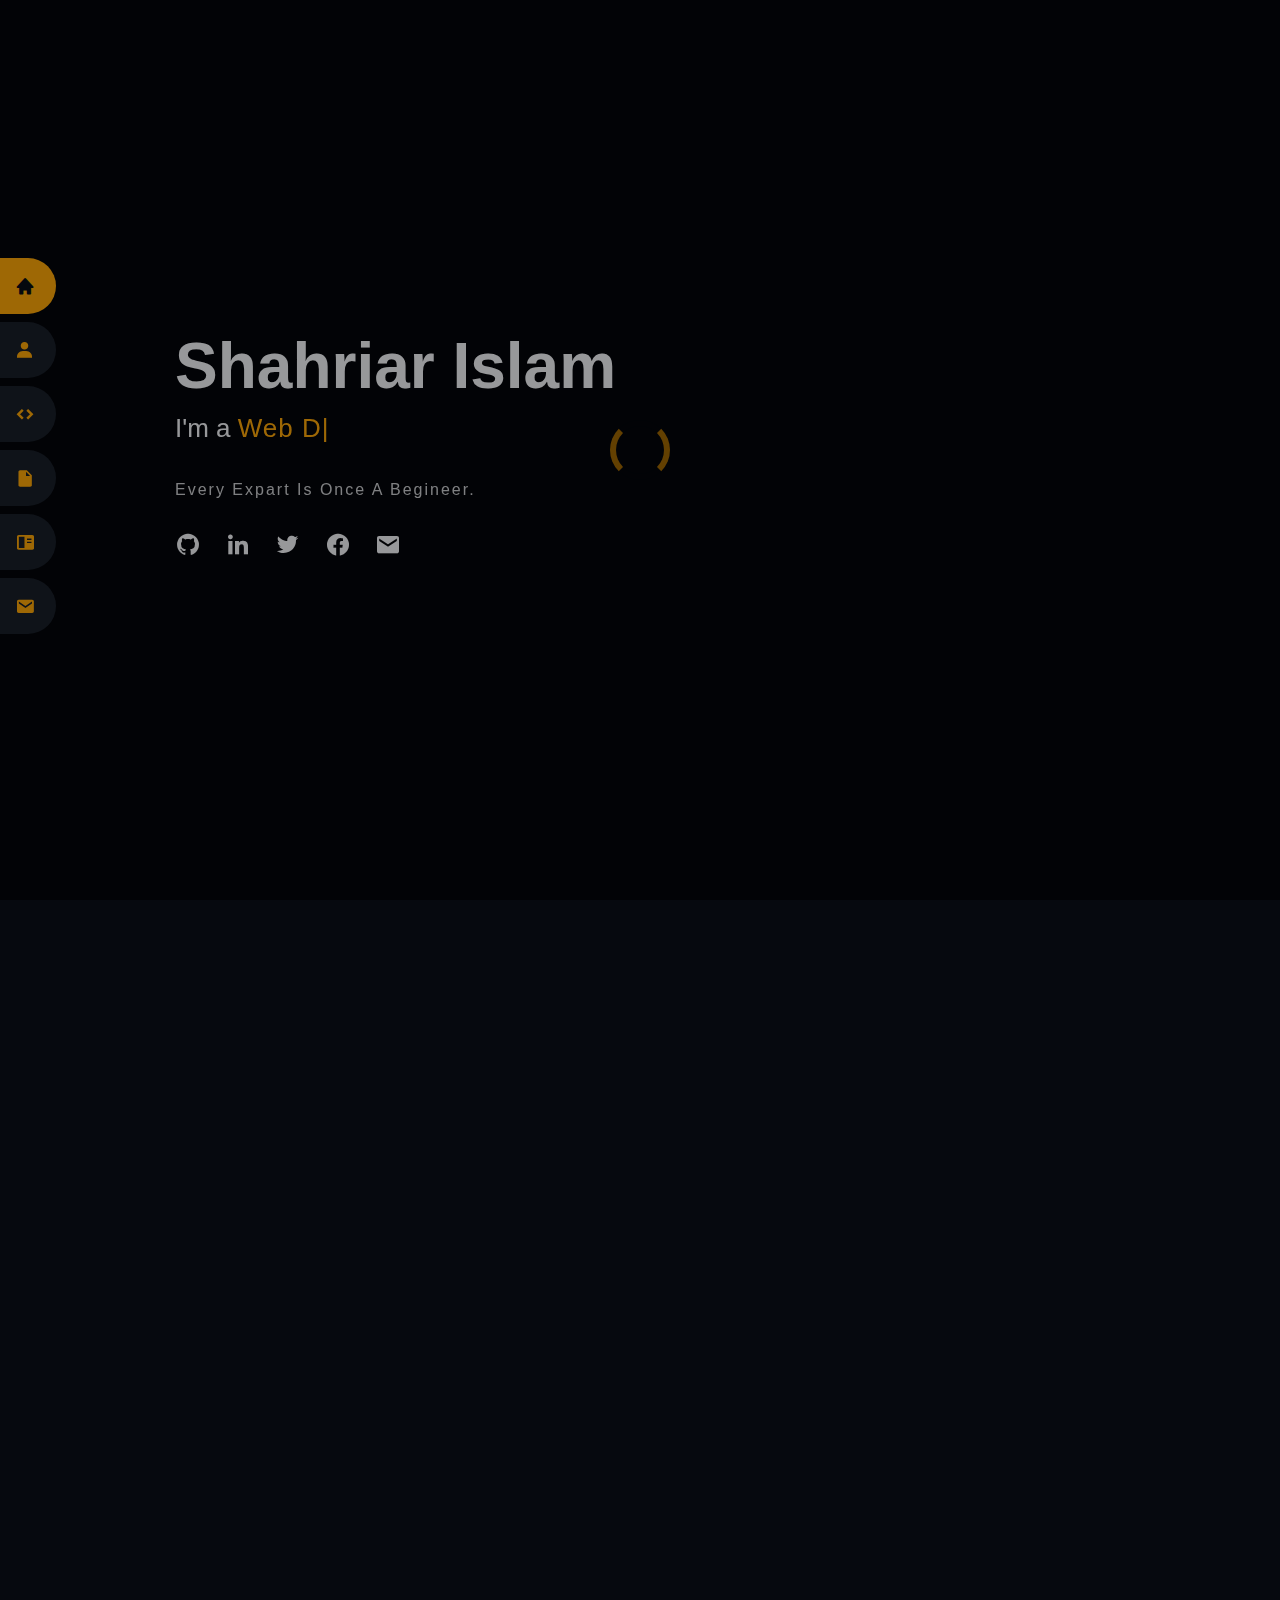
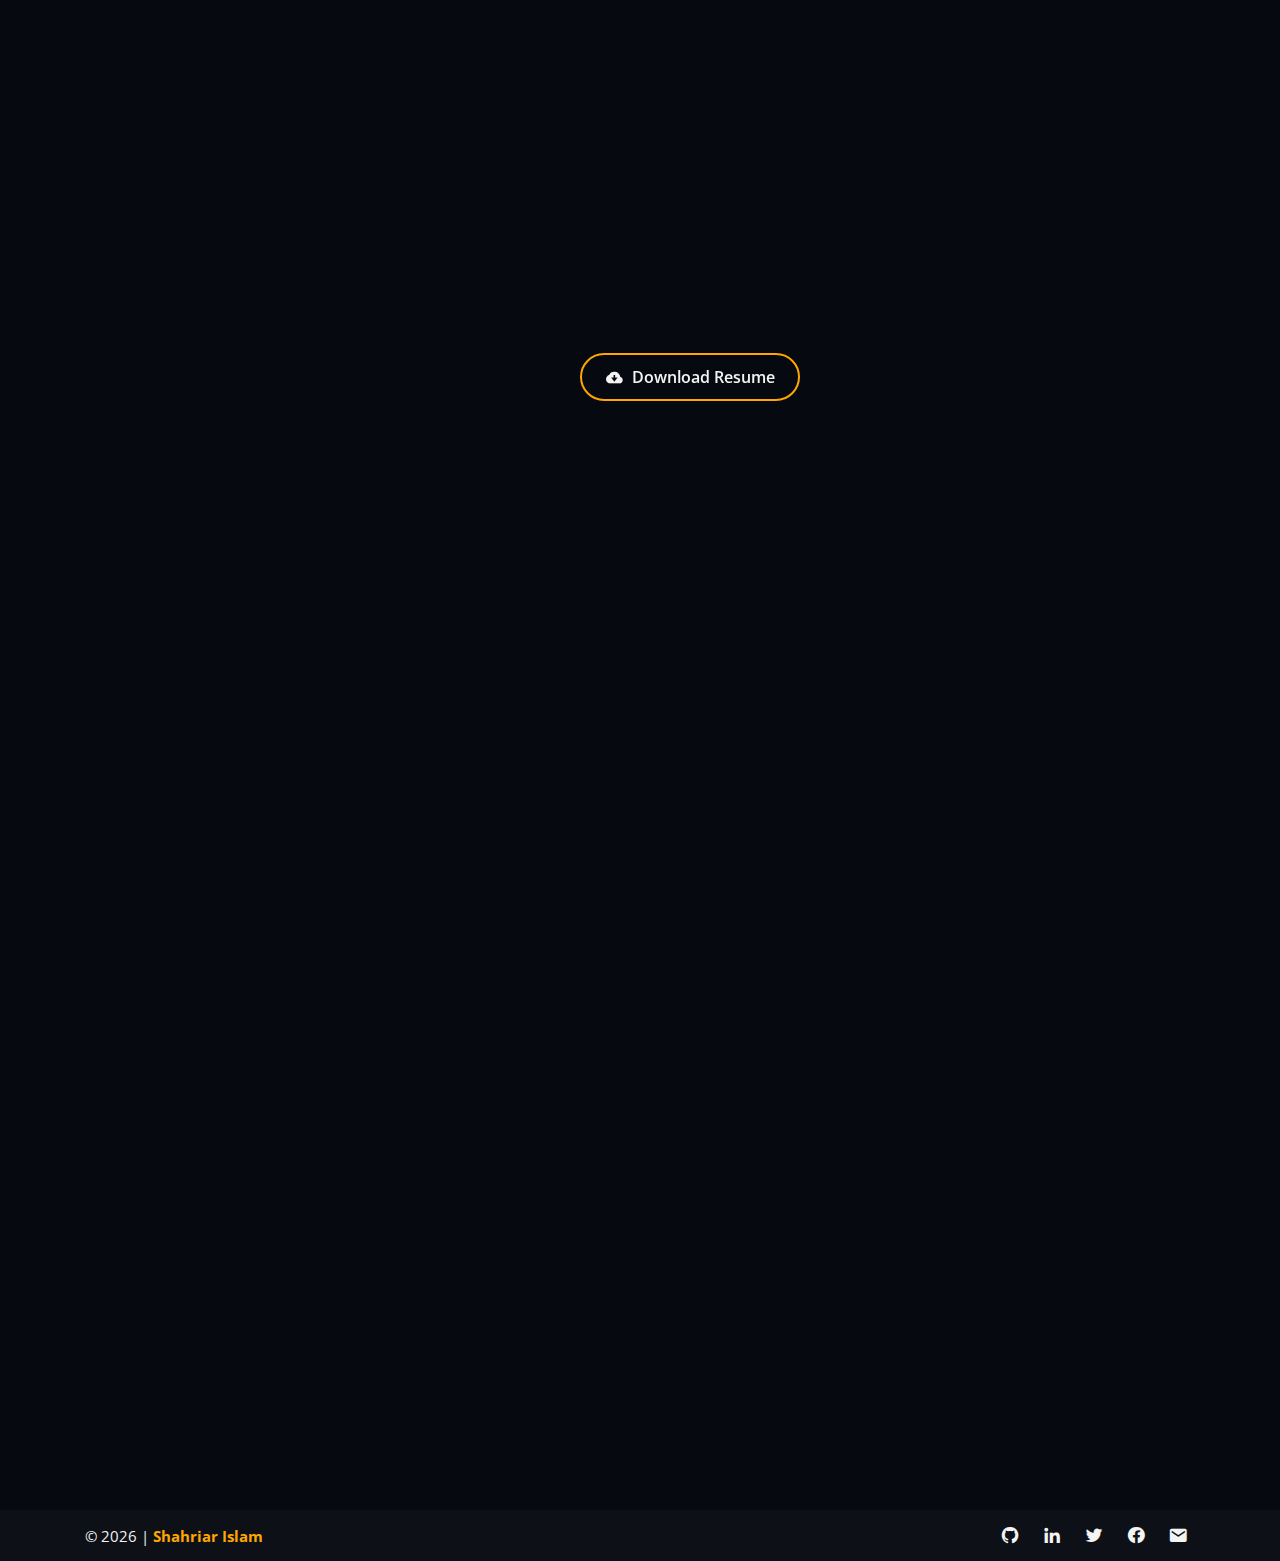
==== commit a16f9ff9: "Update index.html" ====
--- a/index.html
+++ b/index.html
@@ -112,9 +112,9 @@
         </a>
       </div>
     </div>
-    <div id="color-mood">
+<!--     <div id="color-mood">
       <i id="darkMode" class="bx bxs-moon"></i>
-    </div>
+    </div> -->
   </section>
   <!-- End Hero -->
 
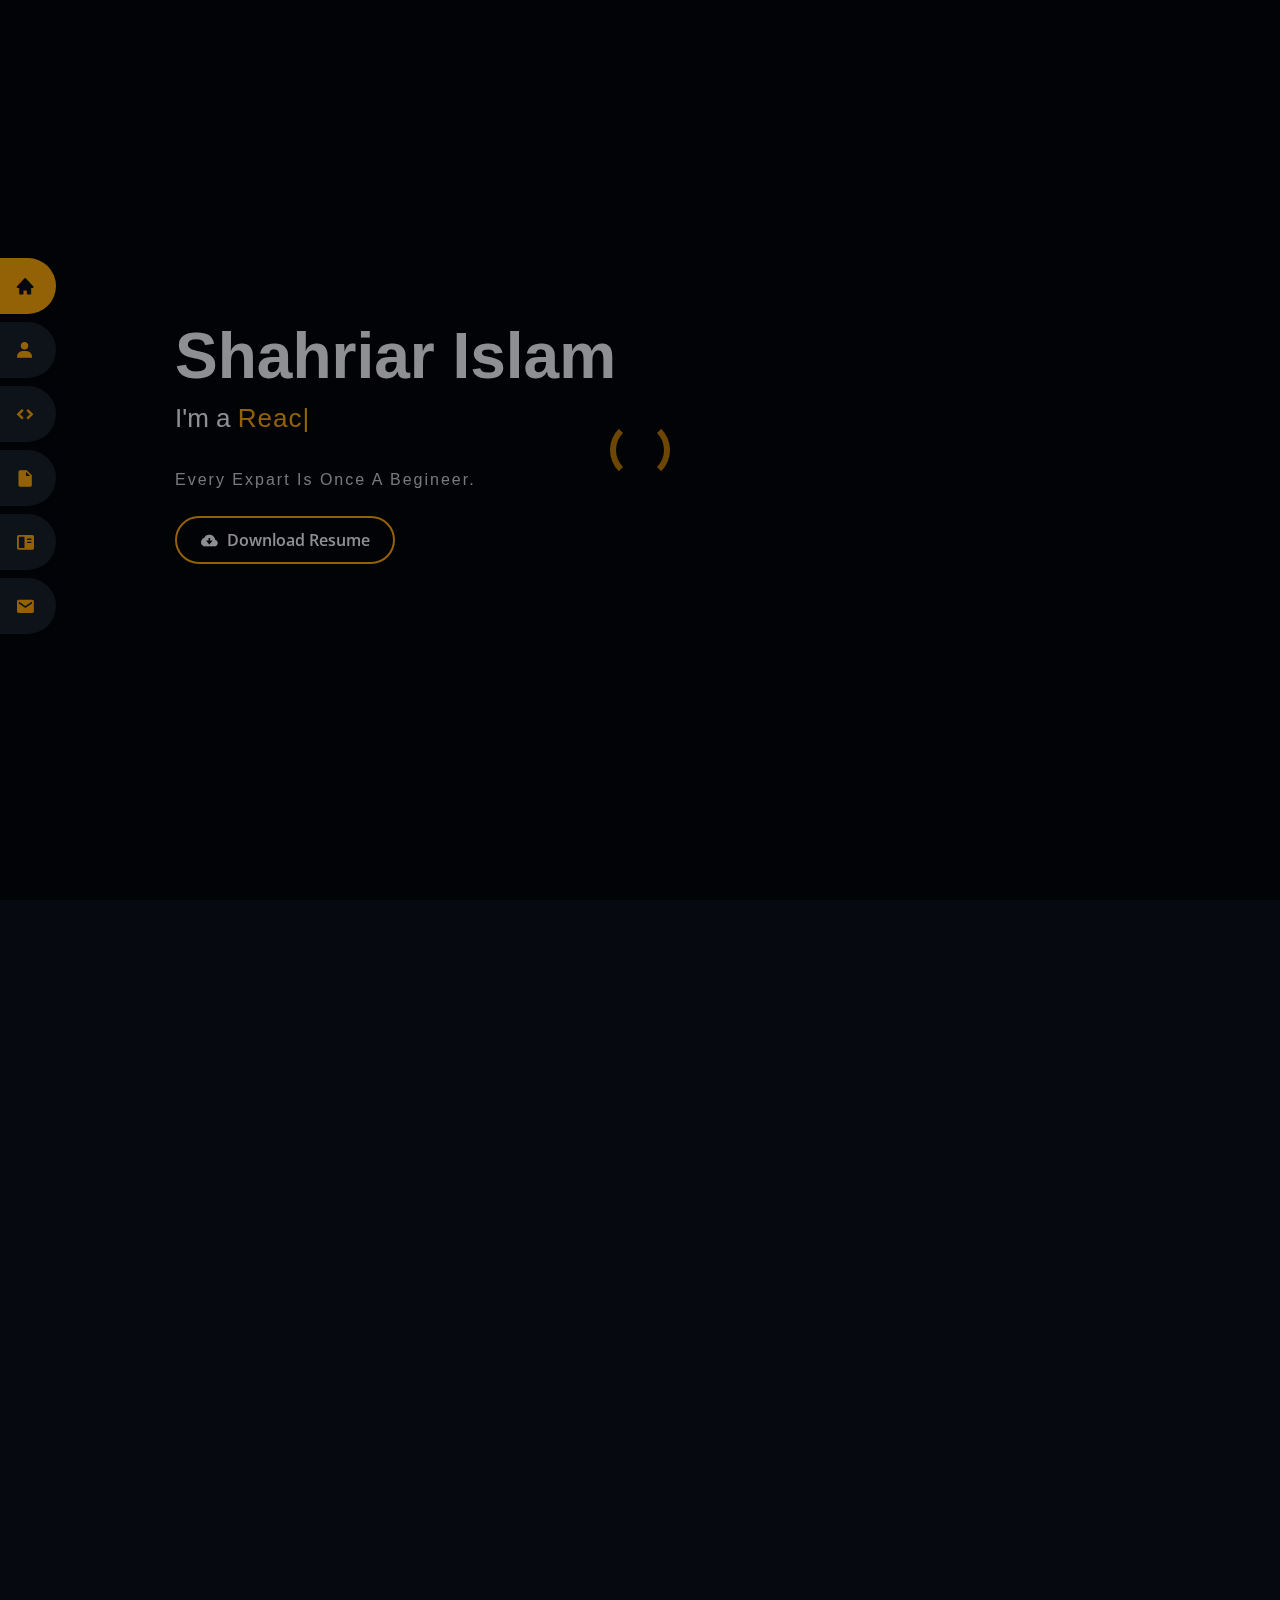
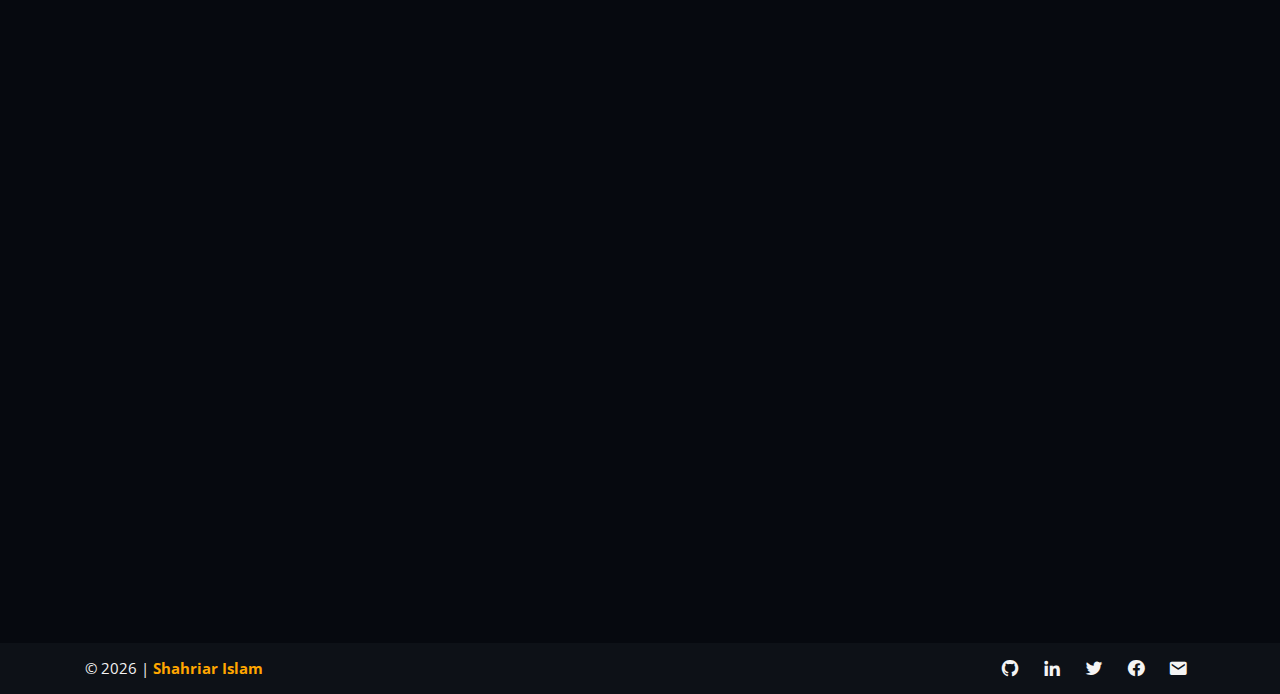
==== commit 27441a0c: "some changes made" ====
--- a/index.html
+++ b/index.html
@@ -91,24 +91,13 @@
       <h1>Shahriar Islam</h1>
       <p>
         I'm a
-        <span class="typed" data-typed-items="Web Developer, Freelancer"></span>
+        <span class="typed" data-typed-items="React Developer, MERN Stack Developer"></span>
       </p>
-      <p>Every Expart Is Once A Begineer.</p>
-      <div class="social-links">
-        <a href="#" target="_blank" class="github">
-          <i class="bx bxl-github"></i>
-        </a>
-        <a href="#" target="_blank" class="linkedin">
-          <i class="bx bxl-linkedin"></i>
-        </a>
-        <a href="#" target="_blank" class="twitter">
-          <i class="bx bxl-twitter"></i>
-        </a>
-        <a href="#" target="_blank" class="facebook">
-          <i class="bx bxl-facebook-circle"></i>
-        </a>
-        <a href="mailto:theshahriarislam@gmail.com" target="_blank" class="envelope">
-          <i class="bx bxs-envelope"></i>
+      <p class="mb-4">Every Expart Is Once A Begineer.</p>
+      <div class="resume">
+        <a href="assets/resume/resume_of_shahriar_islam.pdf" class="download-resume my-sm-2 mx-sm-0" target="_blank">
+          <i class="bx bxs-cloud-download"></i>
+          Download Resume
         </a>
       </div>
     </div>
@@ -145,11 +134,11 @@
                   <li>
                     <i class='bx bxs-cake'></i>
                     <strong>Birth Date:</strong>
-                    19 June 1996
+                    19 July 1996
                   </li>
                   <li>
                     <i class='bx bxs-city'></i>
-                    <strong>City:</strong>
+                    <strong>Birth City:</strong>
                     Gazipur, Bangladesh
                   </li>
                 </ul>
@@ -159,7 +148,7 @@
                   <li>
                     <i class='bx bx-code-block'></i>
                     <strong>Level:</strong>
-                    Mid
+                    Junior
                   </li>
                   <li>
                     <i class='bx bxs-graduation'></i>
@@ -223,36 +212,37 @@
             </div>
 
             <div class="progress">
-              <span class="skill">JavaScript <i class="val">35%</i></span>
-              <div class="progress-bar-wrap">
-                <div
-                  class="progress-bar"
-                  role="progressbar"
-                  aria-valuenow="35"
-                  aria-valuemin="0"
-                  aria-valuemax="100"
-                ></div>
-              </div>
-            </div>
-            <div class="progress">
-              <span class="skill">jQuery <i class="val">75%</i></span>
-              <div class="progress-bar-wrap">
-                <div
-                  class="progress-bar"
-                  role="progressbar"
-                  aria-valuenow="75"
-                  aria-valuemin="0"
-                  aria-valuemax="100"
-                ></div>
-              </div>
-            </div>
-            <div class="progress">
               <span class="skill">Bootstrap <i class="val">80%</i></span>
               <div class="progress-bar-wrap">
                 <div
                   class="progress-bar"
                   role="progressbar"
                   aria-valuenow="80"
+                  aria-valuemin="0"
+                  aria-valuemax="100"
+                ></div>
+              </div>
+            </div>
+
+            <div class="progress">
+              <span class="skill">JavaScript <i class="val">55%</i></span>
+              <div class="progress-bar-wrap">
+                <div
+                  class="progress-bar"
+                  role="progressbar"
+                  aria-valuenow="55"
+                  aria-valuemin="0"
+                  aria-valuemax="100"
+                ></div>
+              </div>
+            </div>
+            <div class="progress">
+              <span class="skill">React <i class="val">65%</i></span>
+              <div class="progress-bar-wrap">
+                <div
+                  class="progress-bar"
+                  role="progressbar"
+                  aria-valuenow="65"
                   aria-valuemin="0"
                   aria-valuemax="100"
                 ></div>
@@ -263,7 +253,7 @@
           <div class="col-lg-6">
             
             <div class="progress">
-              <span class="skill">PHP <i class="val">60%</i></span>
+              <span class="skill">Firebase <i class="val">60%</i></span>
               <div class="progress-bar-wrap">
                 <div
                   class="progress-bar"
@@ -340,21 +330,6 @@
 
         <div class="row">
           <div class="col-lg-6">
-            <h3 class="resume-title">Summary</h3>
-            <div class="resume-item pb-0">
-              <h4>Shahriar Islam</h4>
-              <p>
-                Innovative and deadline-driven Web Developer with 1.5+ years of experience designing and developing website and managable CMS
-              </p>
-              <div class="front-skills d-flex">
-                <ul>
-                  <li>Dhaka, Bangladesh</li>
-                  <li>88-01811659591</li>
-                  <li>theshahriarislam@gmail.com, shishir.cs@outlook.com</li>
-                </ul>
-              </div>
-            </div>
-
             <h3 class="resume-title">Education</h3>
             <div class="resume-item">
               <h4>B.Sc in Computer Science</h4>
@@ -363,26 +338,6 @@
               <h5>2016 - 2020</h5>
             </div>
 
-            <div class="resume-item">
-              <h4>Higher Secondery School Certificate (HSC)</h4>
-              <p><em>Science Studies</em></p>
-              <p>Bhawal Mirzapur University College</p>
-              <h5>2012 - 2014</h5>
-            </div>
-
-            <div class="resume-item">
-              <h4>Secondary School Certificate (SSC)</h4>
-              <p><em>Science Studies</em></p>
-              <p>Piruzali Adarsha High School</p>
-              <h5>2007 - 2012</h5>
-            </div>
-           
-            <div class="resume-item">
-              <h4>Web Development</h4>
-              <p><em>Self Learning</em></p>
-              <p>During my learning journey, I didn't take any paid courses or diplomas. I just relied on myself to search, learn, discover mistakes, and solve them, which gave me many experiences and different skills.</p>
-              <h5>2019 - <span id="learning_journey_current_year"></span></h5>
-            </div>
 
             <h3 class="resume-title">Professional Training</h3>
             <div class="resume-item pb-0">
@@ -390,55 +345,31 @@
               <p>Softech IT Institue Ltd</p>
               <h5>2021</h5>
             </div>
+            <div class="resume-item pb-0">
+              <h4>Complete Web Development Course with Jhankar Mahbub</h4>
+              <p>Programming Hero</p>
+              <h5>2021</h5>
+            </div>
           </div>
           <div class="col-lg-6">
             <h3 class="resume-title">Professional Experiences</h3>
             <div class="resume-item">
               <h4>Assistant Officer, IT</h4>
-              <p><em>Manabik Shahajya Sangstha (Aug 2021 - Present)</em></p>
+              <p><em>Manabik Shahajya Sangstha (Aug 2020 - November 2021)</em></p>
               <div class="project d-flex">
                 <ul>
-                  <li>Meeting with management to discuss website design and function.</li>
-                   <li>Designing and building the website front-end. Creating the website architecture.</li>
-                   <li>Designing and managing the website back-end including database and server integration.</li>
-                   <li>Conducting website performance tests. Troubleshooting content issues.</li>
+                  <li>Create and customize website layout according to organization requirements.</li>
+                   <li>Develop new appealing features to website’s front-end and backend</li>
+                   <li>Manage database and handle errors occurring in website.</li>
+                   <li>Update website’s content on a regular basis.</li>
                    <li>Monitoring the performance of the live website.</li>
-                   <li>Give IT Support when needed including hardware troubleshooting, software installation, software troubleshoot & network configuration (Normal Router,MikroTic), printer’s driver installation, and etc</li>
+                   <li>Fix bugs of website.</li>
                 </ul>
               </div>
-            </div>
-         
-            <div class="resume-item">
-              <h4>IT Executive</h4>
-              <p><em>Sundarban Courier Service Private Limited (Apr 2019 - Mar 2020)</em></p>
-              <div class="project d-flex">
-                <ul>
-                   <li>Installation and configuration computer hardware, software, OS, Networks Printers, Scanners and other computer peripherals.</li>
-	               <li>Communicate with vendor and computer users to determine the nature of any problems they encounter.</li>
-	               <li>Investigating, diagnosing and solving computer software and hardware faults.</li>
-	               <li>Hardware upgrade for Laptop & Desktop.</li>
-	               <li>Checking computer equipment for electrical safety.</li>
-	               <li>Maintaining IT inventory, managing stocks of equipment, consumables and other supplies.</li>
-	               <li>Planning and undertaking scheduled maintenance Printer/copier.</li>
-	               <li>Operation and Maintenance of Inventory, ERP Software</li>
-	               <li>Setting up email accounts for new users & configure in Microsoft outlook</li>
-	               <li>Web Development, Domin, Hosting & WebMail Maintenance.</li>
-	               <li>Maintain IP Telephony Systems.</li>
-	               <li>Maintain NVR, DVR Surveillance Systems.</li>
-	               <li>Monitoring Bandwidth in MikroTik router.</li>
-	               <li>Maintain Fingerprint & Mobile Attendance.</li>
-	               <li>Possibly training more junior staff members.</li>
-                </ul>
-              </div>
-            </div>
-            
+            </div>            
           </div>
         </div>
       </div>
-      <a href="assets/resume/Resume_of_shahriar_islam" class="download-resume" target="_blank">
-        <i class="bx bxs-cloud-download"></i>
-        Download Resume
-      </a>
     </section>
     <!-- End Resume -->
 
@@ -459,11 +390,9 @@
           >
             <ul id="portfolio-flters">
               <li data-filter="*" class="filter-active">ALL</li>
-              <li data-filter=".filter-agency">AGENCY</li>
-              <li data-filter=".filter-ecom">E-COMMERCE</li>
-              <li data-filter=".filter-non">NON PROFIT</li>
-              <li data-filter=".filter-sports">SPORTS</li>
-              <li data-filter=".filter-blog">BLOG</li>
+              <li data-filter=".filter-agency">React</li>
+              <li data-filter=".filter-ecom">React & Node</li>
+              <li data-filter=".filter-non">WordPress</li>
             </ul>
           </div>
         </div>
@@ -635,7 +564,6 @@
                   >
                     <i class="bx bx-zoom-in"></i>
                   </a>
-                  
                 </div>
               </div>
             </div>
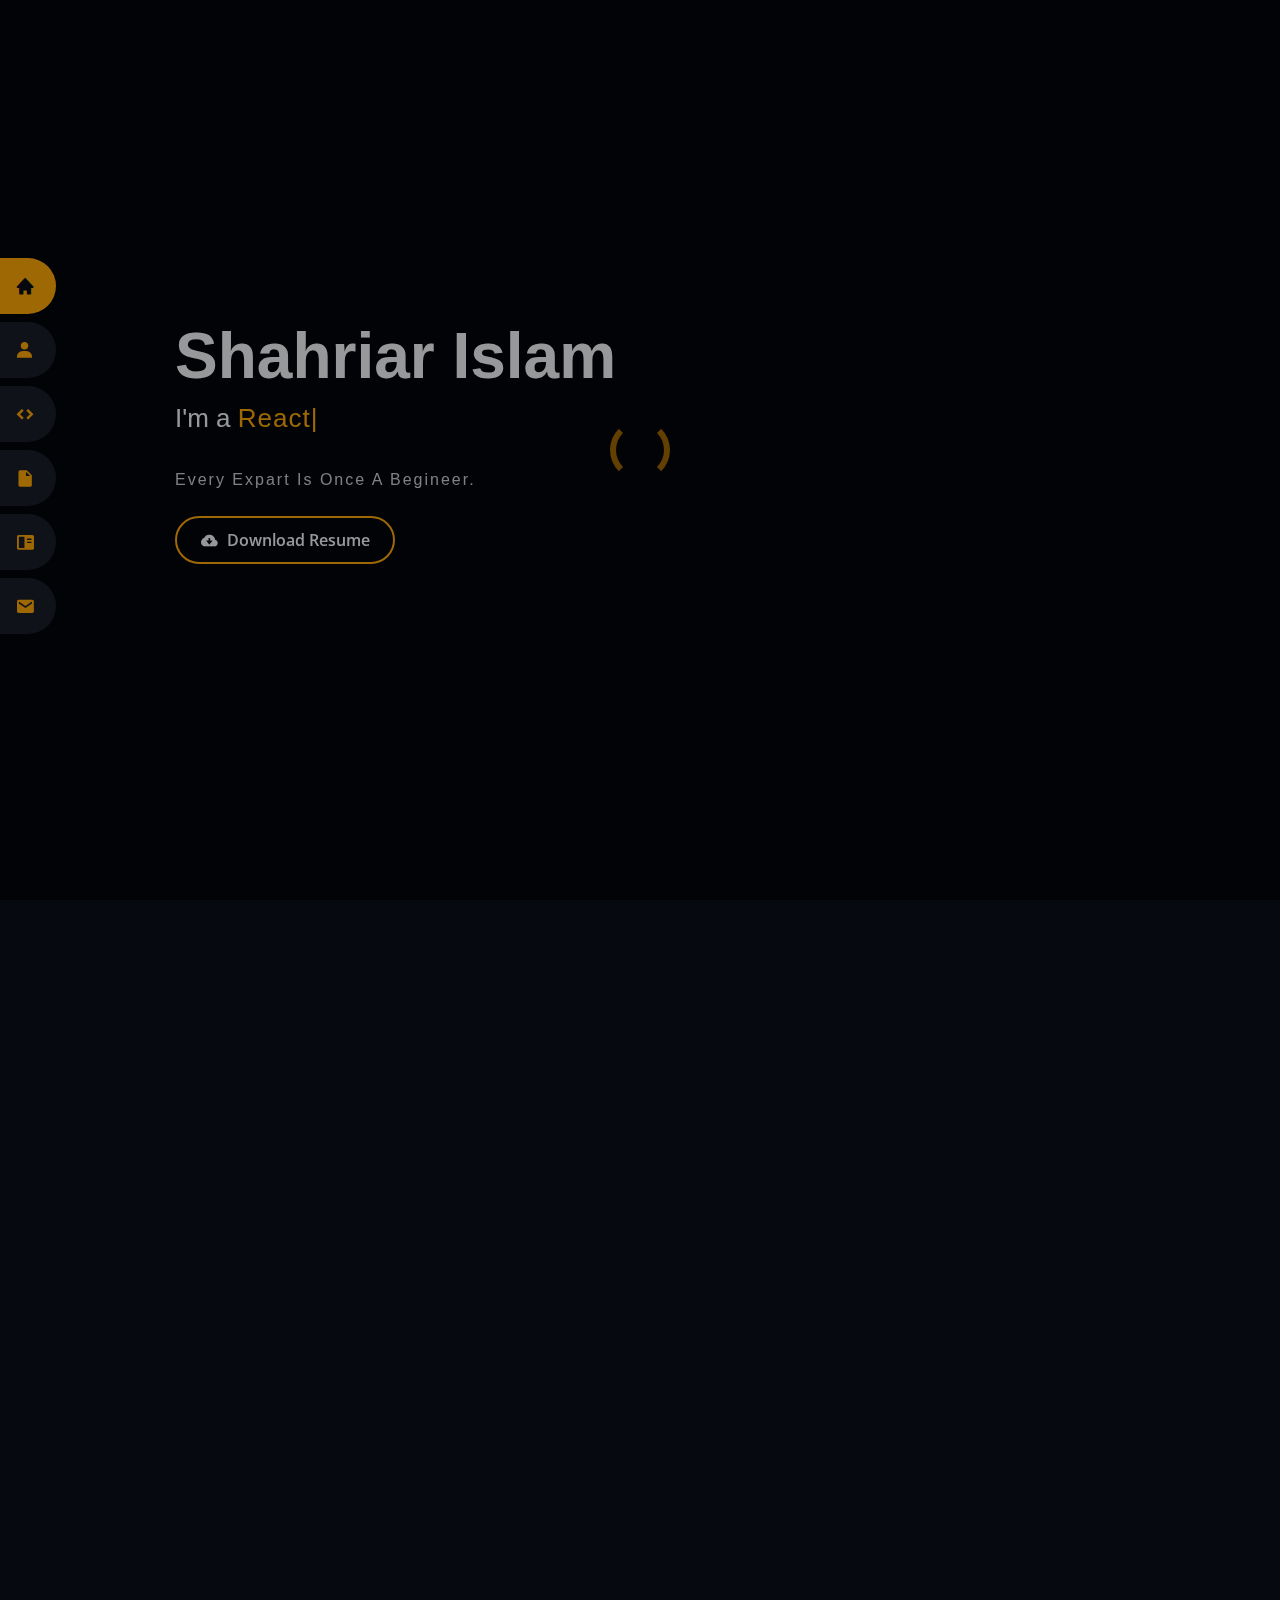
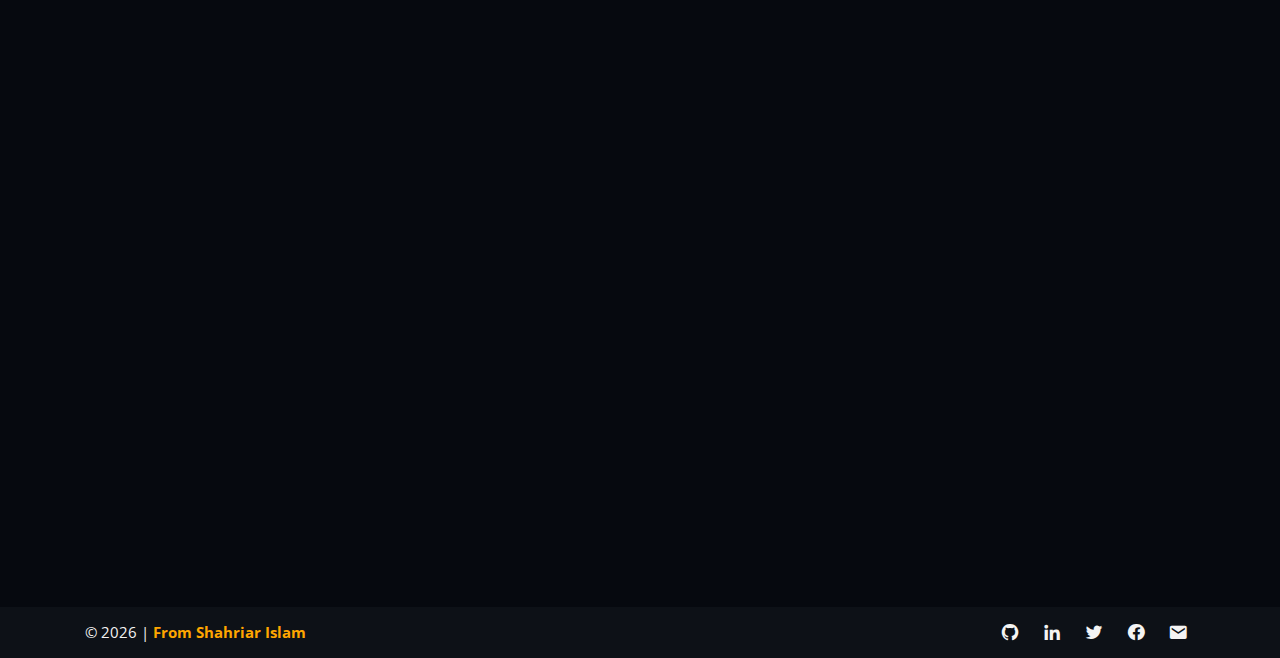
==== commit 0bf76db0: "change content and added projects" ====
--- a/index.html
+++ b/index.html
@@ -23,13 +23,6 @@
   <!-- Main Style -->
   <link rel="stylesheet" href="assets/css/style.min.css" />
 
-  <!-- Check LocalStorage Script -->
-  <script>
-    // Get LocalStorage Value
-    let localMode = localStorage.getItem("MS-Mood");
-    // Change Mode Depending On LocalStorage Value
-    localMode !== null ? document.documentElement.setAttribute("data-theme", "dark") : document.documentElement.setAttribute("data-theme", localMode);
-  </script>
 </head>
 
 <body>
@@ -95,15 +88,12 @@
       </p>
       <p class="mb-4">Every Expart Is Once A Begineer.</p>
       <div class="resume">
-        <a href="assets/resume/resume_of_shahriar_islam.pdf" class="download-resume my-sm-2 mx-sm-0" target="_blank">
+        <a href="/assets/resume/resume_of_shahriar_islam.pdf" class="download-resume my-sm-2 mx-sm-0" target="_blank">
           <i class="bx bxs-cloud-download"></i>
           Download Resume
         </a>
       </div>
     </div>
-<!--     <div id="color-mood">
-      <i id="darkMode" class="bx bxs-moon"></i>
-    </div> -->
   </section>
   <!-- End Hero -->
 
@@ -113,9 +103,6 @@
       <div class="container" data-aos="fade-up">
         <div class="section-title">
           <h2>About</h2>
-          <p>
-            I always like to learn and explore everything new in the world of web technologies
-          </p>
         </div>
         <div class="row">
           <div class="img-container col-lg-4 d-flex justify-content-center align-items-center overflow-hidden"
@@ -128,36 +115,7 @@
             <p>
               I have studied computer science at the faculty of Computer Science & Enginnering at Shanto Mariam University of Creative Technology, which provided me with some outstanding and technical skills
             </p>
-            <div class="row">
-              <div class="col-lg-6">
-                <ul>
-                  <li>
-                    <i class='bx bxs-cake'></i>
-                    <strong>Birth Date:</strong>
-                    19 July 1996
-                  </li>
-                  <li>
-                    <i class='bx bxs-city'></i>
-                    <strong>Birth City:</strong>
-                    Gazipur, Bangladesh
-                  </li>
-                </ul>
-              </div>
-              <div class="col-lg-6">
-                <ul>
-                  <li>
-                    <i class='bx bx-code-block'></i>
-                    <strong>Level:</strong>
-                    Junior
-                  </li>
-                  <li>
-                    <i class='bx bxs-graduation'></i>
-                    <strong>Graduated In:</strong>
-                    2020
-                  </li>
-                </ul>
-              </div>
-            </div>
+         
             <h5>Hobbies</h5>
             <div class="hobbies-icons">
               <i class='bx bxs-plane bx-flashing-hover' title="Traveling"></i>
@@ -212,7 +170,20 @@
             </div>
 
             <div class="progress">
-              <span class="skill">Bootstrap <i class="val">80%</i></span>
+              <span class="skill">TailwindCSS <i class="val">70%</i></span>
+              <div class="progress-bar-wrap">
+                <div
+                  class="progress-bar"
+                  role="progressbar"
+                  aria-valuenow="70"
+                  aria-valuemin="0"
+                  aria-valuemax="100"
+                ></div>
+              </div>
+            </div>
+
+            <div class="progress">
+              <span class="skill">Bootstrap / React Bootstrap <i class="val">80%</i></span>
               <div class="progress-bar-wrap">
                 <div
                   class="progress-bar"
@@ -247,11 +218,61 @@
                   aria-valuemax="100"
                 ></div>
               </div>
+            </div>  
+
+            <div class="progress">
+              <span class="skill">Material UI <i class="val">60%</i></span>
+              <div class="progress-bar-wrap">
+                <div
+                  class="progress-bar"
+                  role="progressbar"
+                  aria-valuenow="60"
+                  aria-valuemin="0"
+                  aria-valuemax="100"
+                ></div>
+              </div>
+            </div>            
+          </div>
+          <div class="col-lg-6">
+
+            <div class="progress">
+              <span class="skill">React Router <i class="val">70%</i></span>
+              <div class="progress-bar-wrap">
+                <div
+                  class="progress-bar"
+                  role="progressbar"
+                  aria-valuenow="70"
+                  aria-valuemin="0"
+                  aria-valuemax="100"
+                ></div>
+              </div>
+            </div>
+            <div class="progress">
+              <span class="skill">Node <i class="val">40%</i></span>
+              <div class="progress-bar-wrap">
+                <div
+                  class="progress-bar"
+                  role="progressbar"
+                  aria-valuenow="40"
+                  aria-valuemin="0"
+                  aria-valuemax="100"
+                ></div>
+              </div>
+            </div>
+
+            <div class="progress">
+              <span class="skill">Express <i class="val">60%</i></span>
+              <div class="progress-bar-wrap">
+                <div
+                  class="progress-bar"
+                  role="progressbar"
+                  aria-valuenow="60"
+                  aria-valuemin="0"
+                  aria-valuemax="100"
+                ></div>
+              </div>
             </div>
             
-          </div>
-          <div class="col-lg-6">
-            
             <div class="progress">
               <span class="skill">Firebase <i class="val">60%</i></span>
               <div class="progress-bar-wrap">
@@ -265,48 +286,36 @@
               </div>
             </div>
             <div class="progress">
-              <span class="skill">MySQL <i class="val">65%</i></span>
+              <span class="skill">MongoDB <i class="val">55%</i></span>
+              <div class="progress-bar-wrap">
+                <div
+                  class="progress-bar"
+                  role="progressbar"
+                  aria-valuenow="55"
+                  aria-valuemin="0"
+                  aria-valuemax="100"
+                ></div>
+              </div>
+            </div>
+            <div class="progress">
+              <span class="skill">WordPress <i class="val">85%</i></span>
+              <div class="progress-bar-wrap">
+                <div
+                  class="progress-bar"
+                  role="progressbar"
+                  aria-valuenow="85"
+                  aria-valuemin="0"
+                  aria-valuemax="100"
+                ></div>
+              </div>
+            </div>
+            <div class="progress">
+              <span class="skill">Git &amp; Github<i class="val">65%</i></span>
               <div class="progress-bar-wrap">
                 <div
                   class="progress-bar"
                   role="progressbar"
                   aria-valuenow="65"
-                  aria-valuemin="0"
-                  aria-valuemax="100"
-                ></div>
-              </div>
-            </div>
-            <div class="progress">
-              <span class="skill">WordPress <i class="val">85%</i></span>
-              <div class="progress-bar-wrap">
-                <div
-                  class="progress-bar"
-                  role="progressbar"
-                  aria-valuenow="85"
-                  aria-valuemin="0"
-                  aria-valuemax="100"
-                ></div>
-              </div>
-            </div>
-            <div class="progress">
-              <span class="skill">Git &amp; Github<i class="val">65%</i></span>
-              <div class="progress-bar-wrap">
-                <div
-                  class="progress-bar"
-                  role="progressbar"
-                  aria-valuenow="65"
-                  aria-valuemin="0"
-                  aria-valuemax="100"
-                ></div>
-              </div>
-            </div>
-            <div class="progress">
-              <span class="skill">IT Work<i class="val">70%</i></span>
-              <div class="progress-bar-wrap">
-                <div
-                  class="progress-bar"
-                  role="progressbar"
-                  aria-valuenow="70"
                   aria-valuemin="0"
                   aria-valuemax="100"
                 ></div>
@@ -333,7 +342,6 @@
             <h3 class="resume-title">Education</h3>
             <div class="resume-item">
               <h4>B.Sc in Computer Science</h4>
-              <p><em>Faculty of Computers Science and Engineering</em></p>
               <p>Shanto Mariam University of Creative Technology</p>
               <h5>2016 - 2020</h5>
             </div>
@@ -355,7 +363,7 @@
             <h3 class="resume-title">Professional Experiences</h3>
             <div class="resume-item">
               <h4>Assistant Officer, IT</h4>
-              <p><em>Manabik Shahajya Sangstha (Aug 2020 - November 2021)</em></p>
+              <p>Manabik Shahajya Sangstha (Aug 2020 - November 2021)</p>
               <div class="project d-flex">
                 <ul>
                   <li>Create and customize website layout according to organization requirements.</li>
@@ -369,6 +377,10 @@
             </div>            
           </div>
         </div>
+        <a href="/assets/resume/resume_of_shahriar_islam.pdf" class="download-resume" target="_blank">
+          <i class="bx bxs-cloud-download"></i>
+          Download Resume
+        </a>
       </div>
     </section>
     <!-- End Resume -->
@@ -379,26 +391,120 @@
     <section id="portfolio" class="portfolio section-bg">
       <div class="container" data-aos="fade-up">
         <div class="section-title">
-          <h2>Portfolio</h2>
-        </div>
-
-        <div class="row">
-          <div
-            class="col-lg-12 d-flex justify-content-center"
-            data-aos="fade-up"
-            data-aos-delay="100"
-          >
-            <ul id="portfolio-flters">
-              <li data-filter="*" class="filter-active">ALL</li>
-              <li data-filter=".filter-agency">React</li>
-              <li data-filter=".filter-ecom">React & Node</li>
-              <li data-filter=".filter-non">WordPress</li>
-            </ul>
-          </div>
+          <h2>Projects</h2>
         </div>
 
         <div class="row portfolio-container" data-aos="fade-up" data-aos-delay="200">
-          <div class="col-lg-4 col-md-6 portfolio-item filter-ecom">
+
+          <div class="col-lg-4 col-md-6 portfolio-item">
+            <div class="portfolio-wrap">
+              <img
+                data-src="assets/img/portfolio/1.jpg"
+                class="img-fluid lazy"
+                alt="A ecommerce website"
+              />
+              <div class="portfolio-info">
+                <h4>Hublet</h4>
+                <p>An Online Watch Shop</p>
+                <div class="portfolio-links">
+                  <a
+                    href="assets/img/portfolio/1.jpg"
+                    data-gall="portfolioGallery"
+                    class="venobox"
+                    alt="A ecommerce website"
+                  >
+                    <i class="bx bx-zoom-in"></i>
+                  </a>
+                  <a target="_blank" href="https://hublet-watch-shop.web.app/">
+                    <i class='bx bx-link-external fs-6'></i>
+                  </a>
+                </div>
+              </div>
+            </div>
+          </div>
+
+          <div class="col-lg-4 col-md-6 portfolio-item">
+            <div class="portfolio-wrap">
+              <img
+                data-src="assets/img/portfolio/2.jpg"
+                class="img-fluid lazy"
+                alt="A ecommerce website"
+              />
+              <div class="portfolio-info">
+                <h4>MR. MAIL</h4>
+                <p>A Parcel Delivery App</p>
+                <div class="portfolio-links">
+                  <a
+                    href="assets/img/portfolio/2.jpg"
+                    data-gall="portfolioGallery"
+                    class="venobox"
+                    alt="A ecommerce website"
+                  >
+                    <i class="bx bx-zoom-in"></i>
+                  </a>
+                  <a target="_blank" href="https://parcel-delivery-app-6a465.web.app/">
+                    <i class='bx bx-link-external fs-6'></i>
+                  </a>
+                </div>
+              </div>
+            </div>
+          </div>
+
+          <div class="col-lg-4 col-md-6 portfolio-item">
+            <div class="portfolio-wrap">
+              <img
+                data-src="assets/img/portfolio/3.jpg"
+                class="img-fluid lazy"
+                alt="A ecommerce website"
+              />
+              <div class="portfolio-info">
+                <h4>Healthy Smiles</h4>
+                <p>A Dental Service App</p>
+                <div class="portfolio-links">
+                  <a
+                    href="assets/img/portfolio/3.jpg"
+                    data-gall="portfolioGallery"
+                    class="venobox"
+                    alt="A ecommerce website"
+                  >
+                    <i class="bx bx-zoom-in"></i>
+                  </a>
+                  <a target="_blank" href="https://healthy-smiles-react.web.app/">
+                    <i class='bx bx-link-external fs-6'></i>
+                  </a>
+                </div>
+              </div>
+            </div>
+          </div>
+
+          <div class="col-lg-4 col-md-6 portfolio-item">
+            <div class="portfolio-wrap">
+              <img
+                data-src="assets/img/portfolio/4.jpg"
+                class="img-fluid lazy"
+                alt="A ecommerce website"
+              />
+              <div class="portfolio-info">
+                <h4>ADUCAT</h4>
+                <p>An online learning platform</p>
+                <div class="portfolio-links">
+                  <a
+                    href="assets/img/portfolio/4.jpg"
+                    data-gall="portfolioGallery"
+                    class="venobox"
+                    alt="A ecommerce website"
+                  >
+                    <i class="bx bx-zoom-in"></i>
+                  </a>
+                  <a target="_blank" href="https://react-elearning-app.netlify.app/">
+                    <i class='bx bx-link-external fs-6'></i>
+                  </a>
+                </div>
+              </div>
+            </div>
+          </div>
+
+          <div class="col-lg-4 col-md-6 portfolio-item">
             <div class="portfolio-wrap">
               <img
                 data-src="assets/img/portfolio/Screenshot_4.jpg"
@@ -407,7 +513,7 @@
               />
               <div class="portfolio-info">
                 <h4>FARMERS BEST</h4>
-                <p> A E-COMMERCE WEBSITE</p>
+                <p>An e-commerce website</p>
                 <div class="portfolio-links">
                   <a
                     href="assets/img/portfolio/Screenshot_4.jpg"
@@ -417,13 +523,15 @@
                   >
                     <i class="bx bx-zoom-in"></i>
                   </a>
-          
+                  <a target="_blank" href="https://farmersbestbd.com">
+                    <i class='bx bx-link-external fs-6'></i>
+                  </a>
                 </div>
               </div>
             </div>
           </div>
 
-          <div class="col-lg-4 col-md-6 portfolio-item filter-sports">
+          <div class="col-lg-4 col-md-6 portfolio-item ">
             <div class="portfolio-wrap">
               <img
                 data-src="assets/img/portfolio/Screenshot_1.jpg"
@@ -431,200 +539,27 @@
               />
               <div class="portfolio-info">
                 <h4>SOCCERDIN IT</h4>
-                <p>A SPORTS WEBSITE</p>
+                <p>A sports website</p>
                 <div class="portfolio-links">
                   <a
-                    href="assets/img/portfolio/Screenshot_1.jpg""
+                    href="assets/img/portfolio/Screenshot_1.jpg"
                     data-gall="portfolioGallery"
                     class="venobox"
                   >
                     <i class="bx bx-zoom-in"></i>
                   </a>
+                  <a target="_blank" href="https://www.soccerdin.it/">
+                    <i class='bx bx-link-external fs-5'></i>
+                  </a>
                 </div>
               </div>
             </div>
           </div>
 
-          <div class="col-lg-4 col-md-6 portfolio-item filter-ecom">
-            <div class="portfolio-wrap">
-              <img
-                data-src="assets/img/portfolio/Screenshot_2.jpg"
-                class="img-fluid lazy"
-              />
-              <div class="portfolio-info">
-                <h4>STEINHAUSZ</h4>
-                <p>A E-COMMERCE WEBSITE</p>
-                <div class="portfolio-links">
-                  <a
-                    href="assets/img/portfolio/Screenshot_2.jpg"
-                    data-gall="portfolioGallery"
-                    class="venobox"
-                 
-                  >
-                    <i class="bx bx-zoom-in"></i>
-                  </a>
-
-                </div>
-              </div>
-            </div>
-          </div>
-
-          <div class="col-lg-4 col-md-6 portfolio-item filter-agency">
-            <div class="portfolio-wrap">
-              <img
-                data-src="assets/img/portfolio/Screenshot_3.jpg"
-                class="img-fluid lazy"
-              
-              />
-              <div class="portfolio-info">
-                <h4>PROBAL ENGINEERS LTS</h4>
-                <p>AGENCY</p>
-                <div class="portfolio-links">
-                  <a
-                    href="assets/img/portfolio/Screenshot_3.jpg"
-                    data-gall="portfolioGallery"
-                    class="venobox"
-                    
-                  >
-                    <i class="bx bx-zoom-in"></i>
-                  </a>
-                  <!-- <a href="https://github.com/salahineo/DevPoint" target="_blank">
-                    <i class="bx bxl-github"></i>
-                  </a> -->
-                </div>
-              </div>
-            </div>
-          </div>
-
-          <div class="col-lg-4 col-md-6 portfolio-item filter-ecom">
-            <div class="portfolio-wrap">
-              <img
-                data-src="assets/img/portfolio/Screenshot_5.jpg"
-                class="img-fluid lazy"
-               
-              />
-              <div class="portfolio-info">
-                <h4>CCL BAZAR</h4>
-                <p>A E-COMMERCE WEBSITE</p>
-                <div class="portfolio-links">
-                  <a
-                    href="assets/img/portfolio/Screenshot_5.jpg"
-                    data-gall="portfolioGallery"
-                    class="venobox"
-                    
-                  >
-                    <i class="bx bx-zoom-in"></i>
-                  </a>
-                  
-                </div>
-              </div>
-            </div>
-          </div>
-
-          <div class="col-lg-4 col-md-6 portfolio-item filter-non">
-            <div class="portfolio-wrap">
-              <img
-                data-src="assets/img/portfolio/Screenshot_6.jpg"
-                class="img-fluid lazy"
-                
-              />
-              <div class="portfolio-info">
-                <h4>MSS BD</h4>
-                <p>A NON PROFIT ORGANIZATION</p>
-                <div class="portfolio-links">
-                  <a
-                    href="assets/img/portfolio/Screenshot_6.jpg""
-                    data-gall="portfolioGallery"
-                    class="venobox"
-                  >
-                    <i class="bx bx-zoom-in"></i>
-                  </a>
-                 
-                </div>
-              </div>
-            </div>
-          </div>
-
-          <div class="col-lg-4 col-md-6 portfolio-item filter-blog">
-            <div class="portfolio-wrap">
-              <img
-                data-src="assets/img/portfolio/Screenshot_7.jpg"
-                class="img-fluid lazy"
-                
-              />
-              <div class="portfolio-info">
-                <h4>FRENCH KISS BLOG</h4>
-                <p>A BOLG WEBSITE</p>
-                <div class="portfolio-links">
-                  <a
-                    href="assets/img/portfolio/Screenshot_7.jpg"
-                    data-gall="portfolioGallery"
-                    class="venobox"
-                   
-                  >
-                    <i class="bx bx-zoom-in"></i>
-                  </a>
-                </div>
-              </div>
-            </div>
-          </div>
-
-          <div class="col-lg-4 col-md-6 portfolio-item filter-blog">
-            <div class="portfolio-wrap">
-              <img
-                data-src="assets/img/portfolio/Screenshot_8.jpg"
-                class="img-fluid lazy"
-                
-              />
-              <div class="portfolio-info">
-                <h4>ZEN UNLEASED</h4>
-                <p>A WRITER'S BLOG WEBSITE</p>
-                <div class="portfolio-links">
-                  <a
-                    href="assets/img/portfolio/Screenshot_8.jpg"
-                    data-gall="portfolioGallery"
-                    class="venobox"
-                   
-                  >
-                    <i class="bx bx-zoom-in"></i>
-                  </a>
-                 
-                </div>
-              </div>
-            </div>
-          </div>
-
-          <div class="col-lg-4 col-md-6 portfolio-item filter-ecom">
-            <div class="portfolio-wrap">
-              <img
-                data-src="assets/img/portfolio/Screenshot_9.jpg"
-                class="img-fluid lazy"
-                
-              />
-              <div class="portfolio-info">
-                <h4>ONSTERFELIJKE BLOEMEN</h4>
-                <p>A E-COMMERCE WEBSITE</p>
-                <div class="portfolio-links">
-                  <a
-                    href="assets/img/portfolio/Screenshot_9.jpg"
-                    data-gall="portfolioGallery"
-                    class="venobox"
-               
-                  >
-                    <i class="bx bx-zoom-in"></i>
-                  </a>
-                
-                </div>
-              </div>
-            </div>
-          </div>
-        </div>
-        <!-- <div class="allProjects text-center mt-4">
-          <a href="#" target="_blank" class="projectsLink">
-            <i class='bx bx-link-external'></i>
-            Explore All Projects
-          </a>
-        </div> -->
+          
+            </div>
+          </div>
+        </div>
       </div>
     </section>
     <!-- End Portfolio -->
@@ -645,7 +580,7 @@
               <div class="address">
                 <i class='bx bxs-map'></i>
                 <h4>Location:</h4>
-                <p>Sukrabad Road, Dhaka</p>
+                <p>Dhaka, Bangladesh</p>
               </div>
 
               <div class="email">
@@ -656,7 +591,7 @@
 
               <div class="phone">
                 <i class='bx bxs-phone'></i>
-                <h4>Call:</h4>
+                <h4>Phone:</h4>
                 <p>+88-01811659591</p>
               </div>
             </div>
@@ -724,7 +659,7 @@
     <div class="container">
       <div class="row d-flex align-items-center">
         <div class="copyright col-lg-6">
-          &copy; <span id="footer-copyright-year"></span> | <strong><span class="name">Shahriar Islam</span></strong>
+          &copy; <span id="footer-copyright-year"></span> | <strong><span class="name">From Shahriar Islam</span></strong>
         </div>
         <div class="social-links col-lg-6">
           <a href="#" target="_blank" class="github">
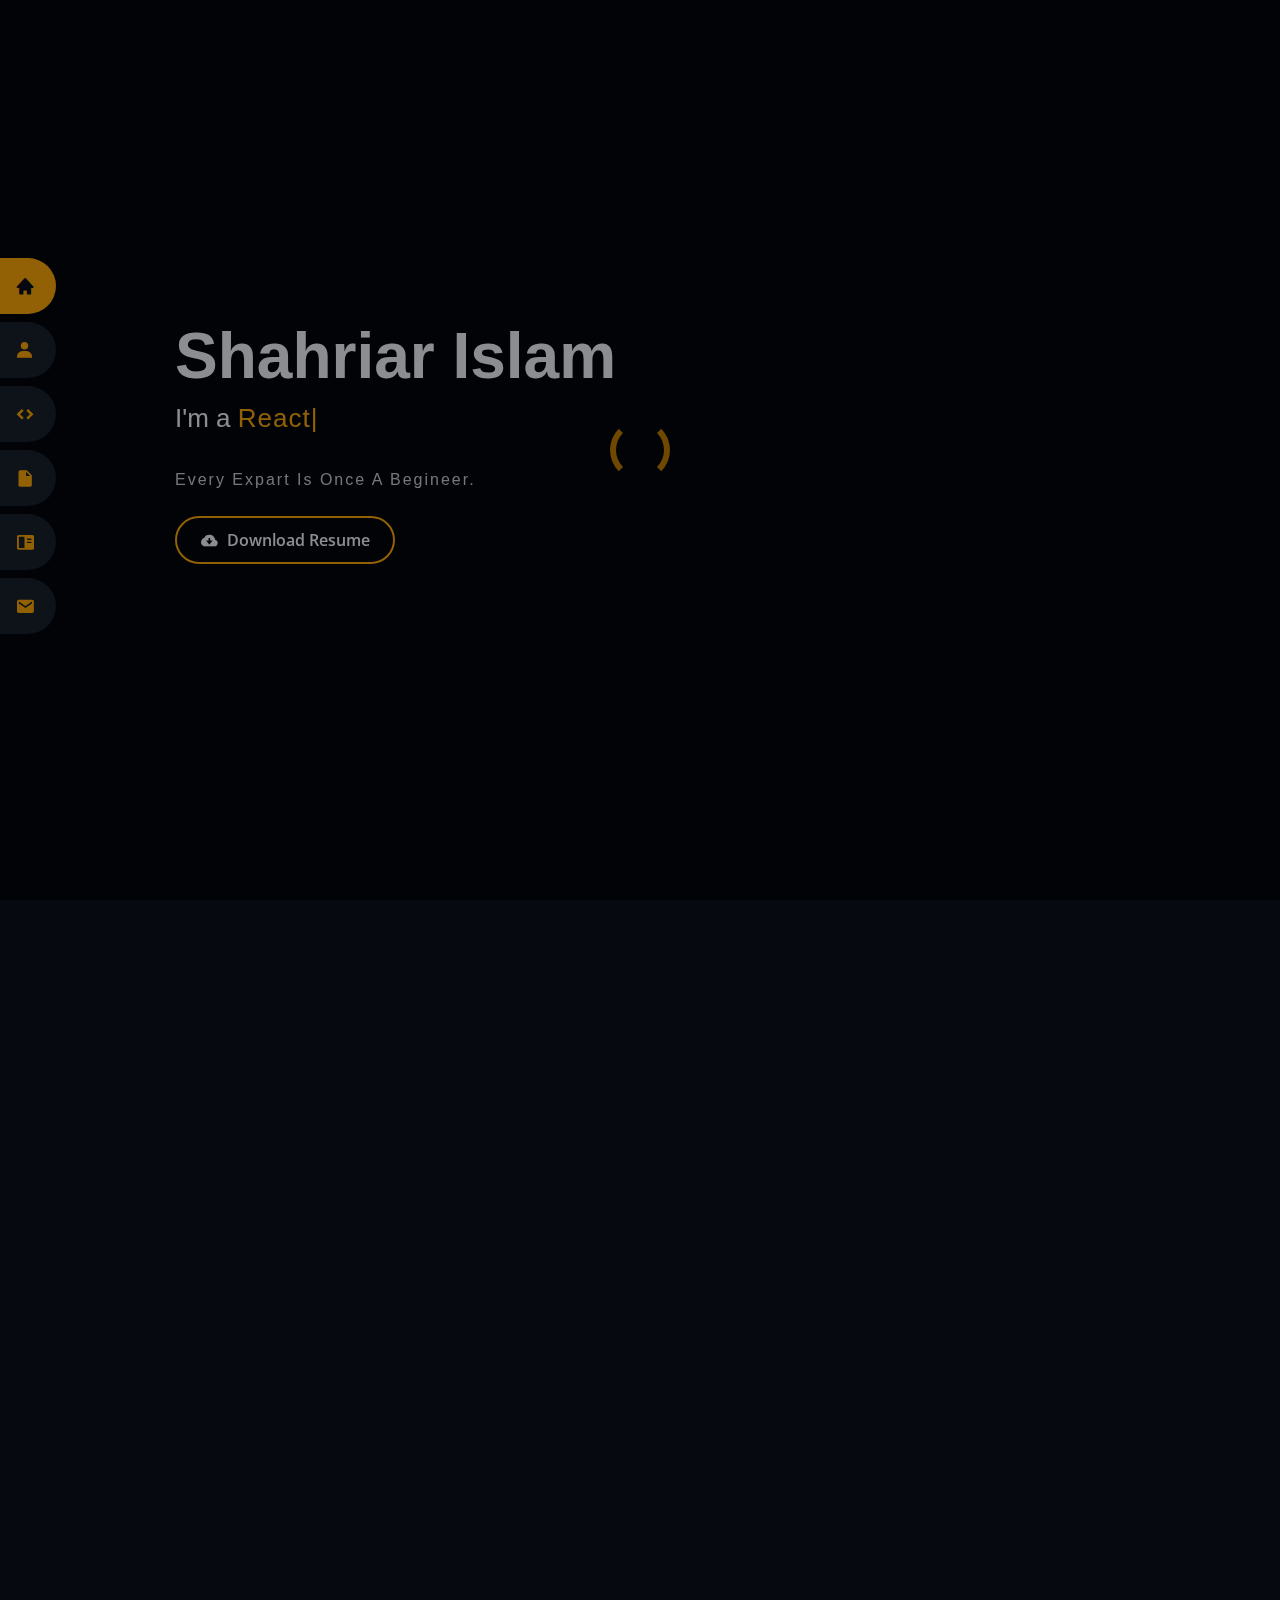
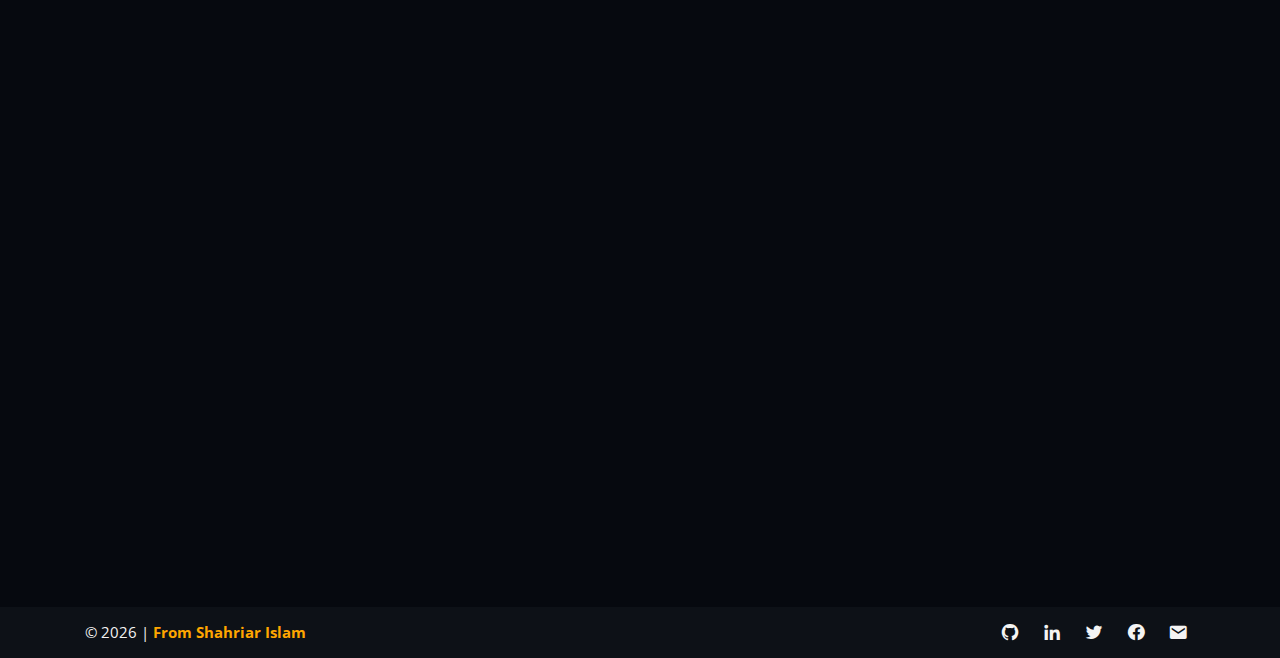
==== commit de6f7a71: "added pdf link" ====
--- a/index.html
+++ b/index.html
@@ -88,7 +88,7 @@
       </p>
       <p class="mb-4">Every Expart Is Once A Begineer.</p>
       <div class="resume">
-        <a href="/assets/resume/resume_of_shahriar_islam.pdf" class="download-resume my-sm-2 mx-sm-0" target="_blank">
+        <a href="https://the-shahriar.github.io/assets/resume/Resume_of_shahriar_islam.pdf" class="download-resume my-sm-2 mx-sm-0" target="_blank">
           <i class="bx bxs-cloud-download"></i>
           Download Resume
         </a>
@@ -377,7 +377,7 @@
             </div>            
           </div>
         </div>
-        <a href="/assets/resume/resume_of_shahriar_islam.pdf" class="download-resume" target="_blank">
+        <a href="https://the-shahriar.github.io/assets/resume/Resume_of_shahriar_islam.pdf" class="download-resume" target="_blank">
           <i class="bx bxs-cloud-download"></i>
           Download Resume
         </a>
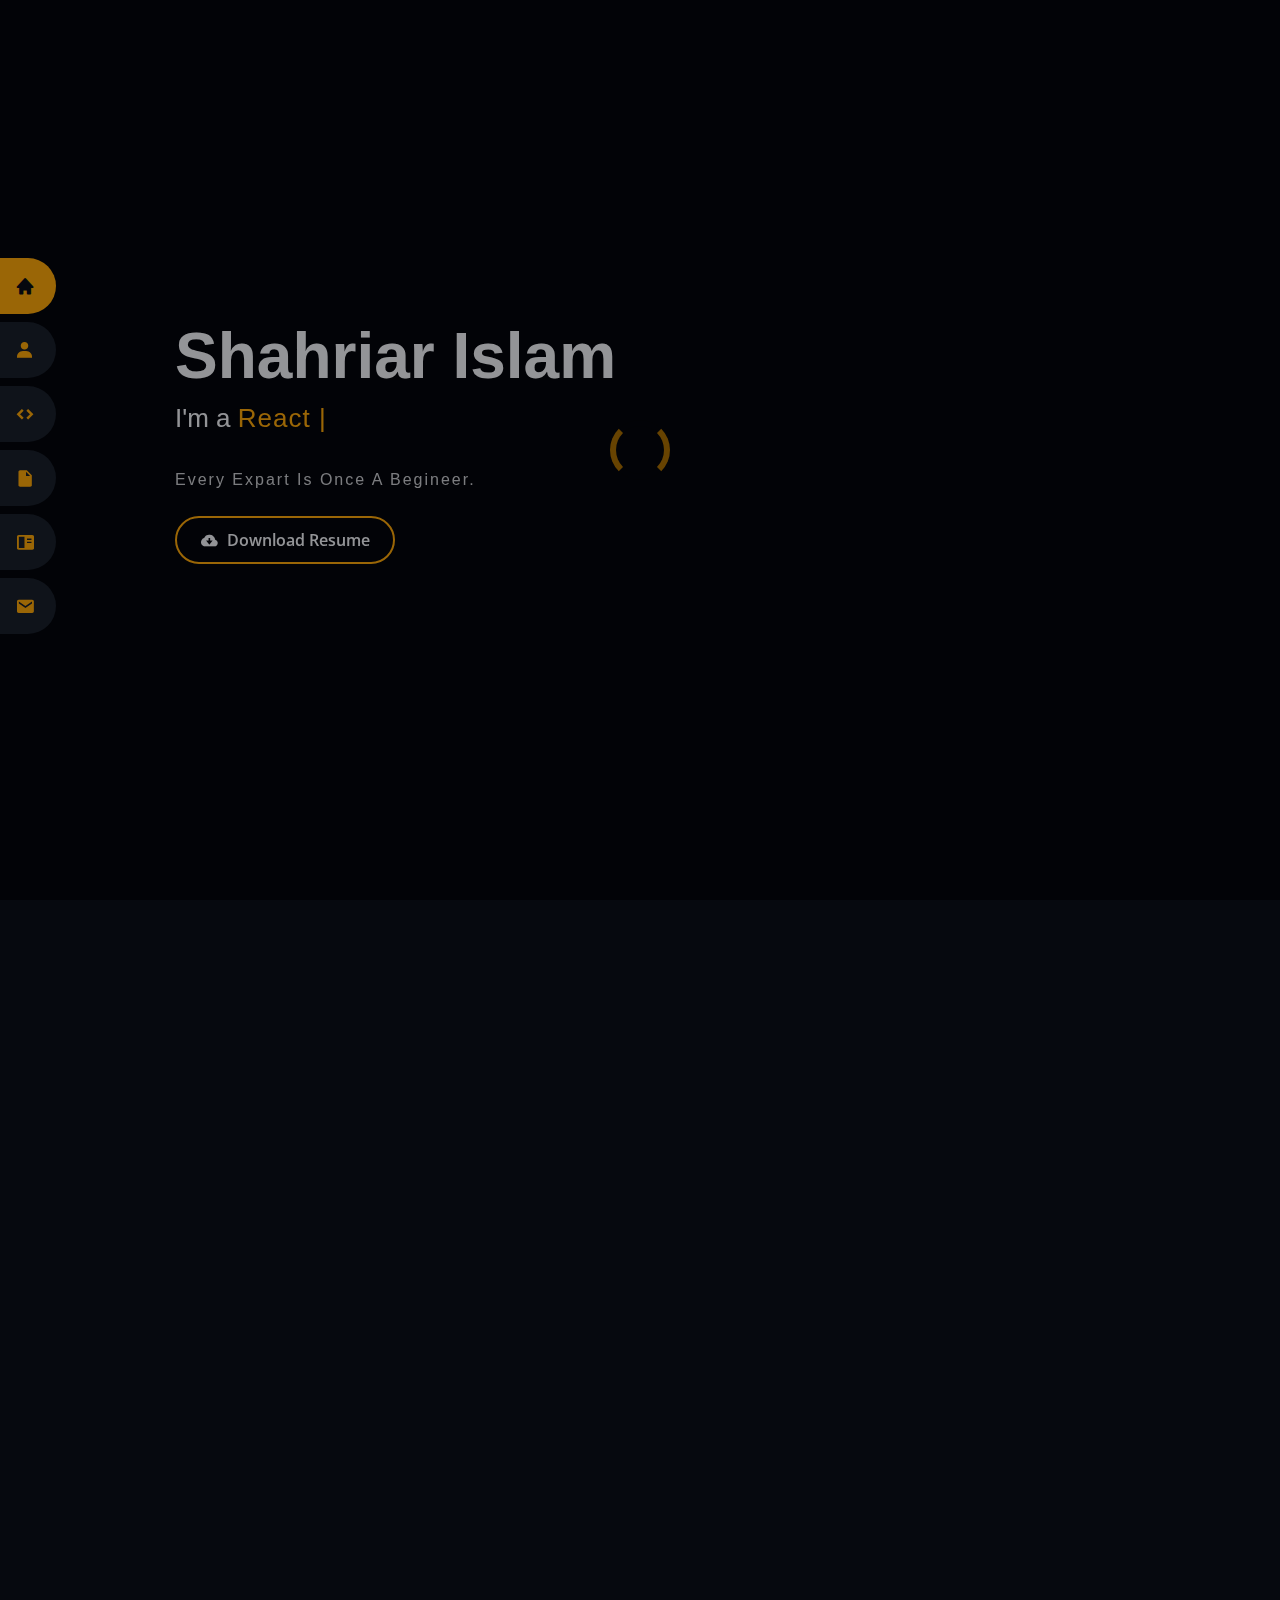
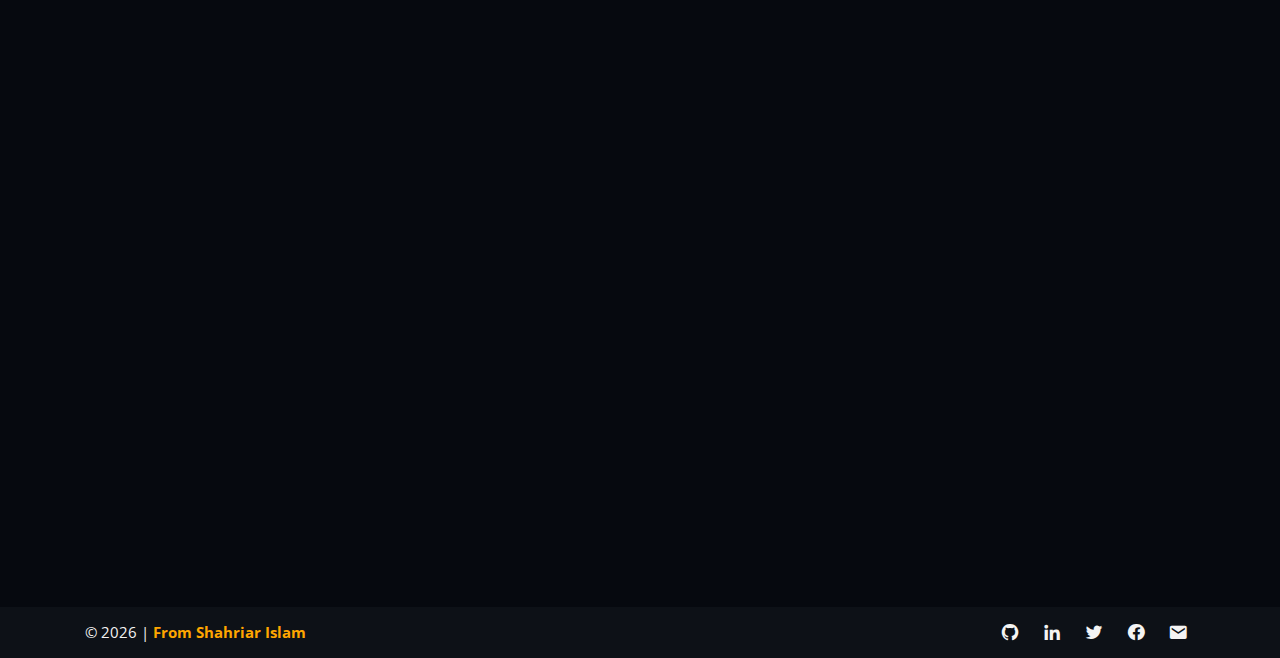
==== commit 96722c65: "added form submission email" ====
--- a/index.html
+++ b/index.html
@@ -599,8 +599,8 @@
 
           <div class="col-lg-8 mt-5 mt-lg-0">
             <form
-              action=""
-              method="post"
+              action="https://formsubmit.co/shahriar.mssit@gmail.com"
+              method="POST"
               class="php-email-form"
               id="contact-form"
             >
@@ -645,6 +645,8 @@
               <div class="text-center">
                 <button type="submit">Send Message</button>
               </div>
+              <input type="hidden" name="_next" value="https://the-shahriar.github.io/thanks.html">
+              <input type="hidden" name="_subject" value="You have a new email!">
             </form>
           </div>
         </div>
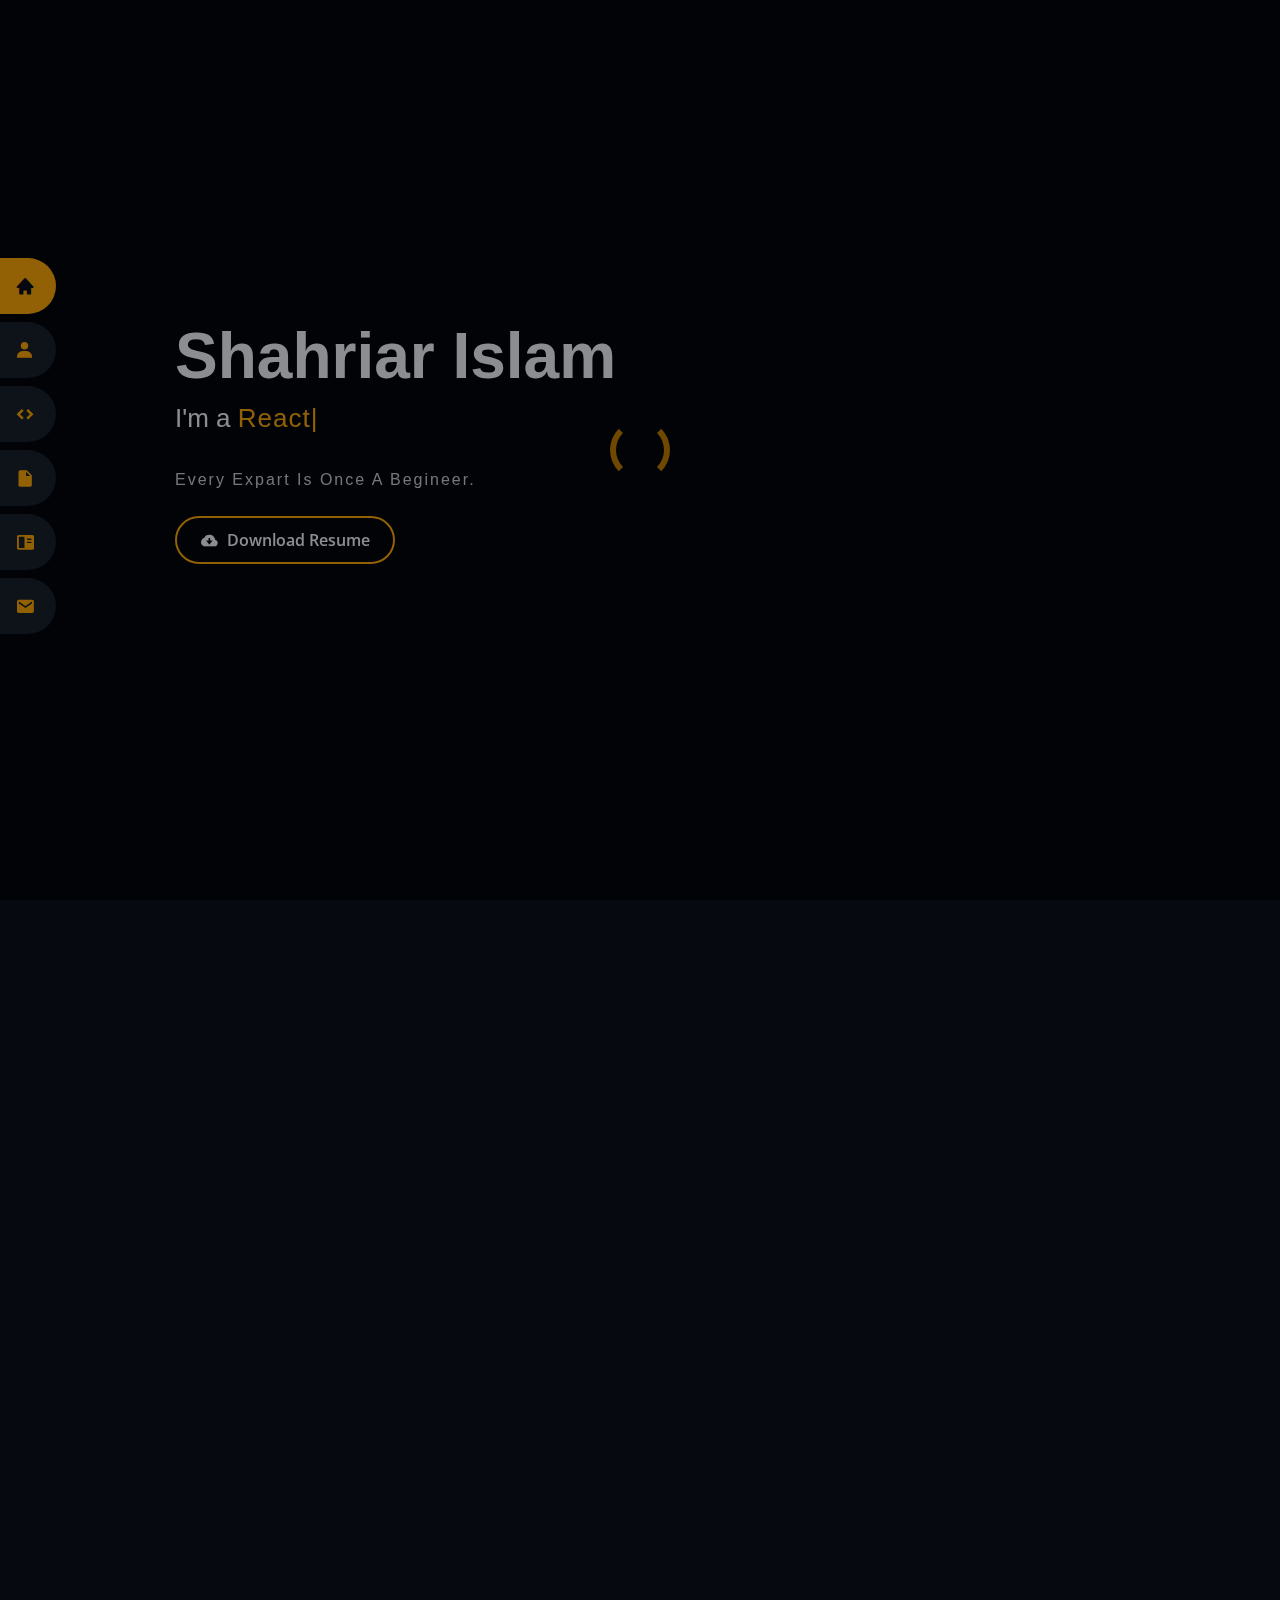
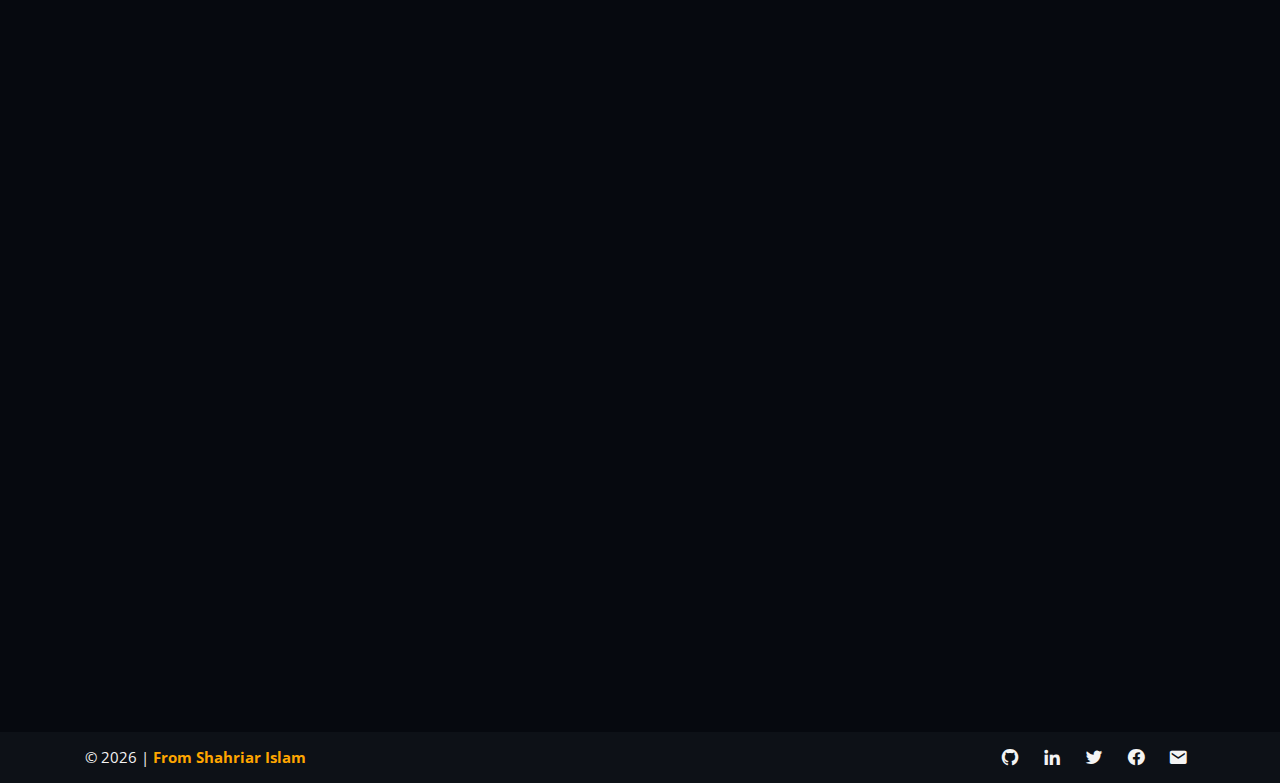
==== commit a08291e7: "added project detail page" ====
--- a/index.html
+++ b/index.html
@@ -21,7 +21,7 @@
   <link rel="stylesheet" href="assets/css/all.vendors.min.css" />
 
   <!-- Main Style -->
-  <link rel="stylesheet" href="assets/css/style.min.css" />
+  <link rel="stylesheet" href="assets/css/style.css" />
 
 </head>
 
@@ -37,7 +37,7 @@
     <nav class="nav-menu">
       <ul>
         <li class="active">
-          <a href="#hero">
+          <a href="/index.html">
             <i class="bx bxs-home"></i>
             <span>Home</span>
           </a>
@@ -405,18 +405,14 @@
               />
               <div class="portfolio-info">
                 <h4>Hublet</h4>
-                <p>An Online Watch Shop</p>
+                <p>This is a online watch shop. A complete project including front-end and backend.
+                  User can buy watch from the shop.</p>
                 <div class="portfolio-links">
-                  <a
-                    href="assets/img/portfolio/1.jpg"
-                    data-gall="portfolioGallery"
-                    class="venobox"
-                    alt="A ecommerce website"
-                  >
-                    <i class="bx bx-zoom-in"></i>
+                  <a target="_blank" href="https://hublet-watch-shop.web.app/">
+                    Live Site
                   </a>
-                  <a target="_blank" href="https://hublet-watch-shop.web.app/">
-                    <i class='bx bx-link-external fs-6'></i>
+                  <a target="_blank" href="/projects-1.html">
+                    Details
                   </a>
                 </div>
               </div>
@@ -432,18 +428,15 @@
               />
               <div class="portfolio-info">
                 <h4>MR. MAIL</h4>
-                <p>A Parcel Delivery App</p>
+                <p>This is a service delivery platform
+                  Customer can login with google
+                  Customer can book service, manage service, and cancel service</p>
                 <div class="portfolio-links">
-                  <a
-                    href="assets/img/portfolio/2.jpg"
-                    data-gall="portfolioGallery"
-                    class="venobox"
-                    alt="A ecommerce website"
-                  >
-                    <i class="bx bx-zoom-in"></i>
+                  <a target="_blank" href="https://parcel-delivery-app-6a465.web.app/">
+                    Live Site
                   </a>
-                  <a target="_blank" href="https://parcel-delivery-app-6a465.web.app/">
-                    <i class='bx bx-link-external fs-6'></i>
+                  <a target="_blank" href="/projects-2.html">
+                    Details
                   </a>
                 </div>
               </div>
@@ -459,104 +452,20 @@
               />
               <div class="portfolio-info">
                 <h4>Healthy Smiles</h4>
-                <p>A Dental Service App</p>
+                <p>This is a dental website
+                  User can create an account manually or via google
+                  User can login to his/her account</p>
                 <div class="portfolio-links">
-                  <a
-                    href="assets/img/portfolio/3.jpg"
-                    data-gall="portfolioGallery"
-                    class="venobox"
-                    alt="A ecommerce website"
-                  >
-                    <i class="bx bx-zoom-in"></i>
+                  <a target="_blank" href="https://hublet-watch-shop.web.app/">
+                    Live Site
                   </a>
-                  <a target="_blank" href="https://healthy-smiles-react.web.app/">
-                    <i class='bx bx-link-external fs-6'></i>
+                  <a target="_blank" href="/projects-3.html">
+                    Details
                   </a>
                 </div>
               </div>
             </div>
           </div>
-
-          <div class="col-lg-4 col-md-6 portfolio-item">
-            <div class="portfolio-wrap">
-              <img
-                data-src="assets/img/portfolio/4.jpg"
-                class="img-fluid lazy"
-                alt="A ecommerce website"
-              />
-              <div class="portfolio-info">
-                <h4>ADUCAT</h4>
-                <p>An online learning platform</p>
-                <div class="portfolio-links">
-                  <a
-                    href="assets/img/portfolio/4.jpg"
-                    data-gall="portfolioGallery"
-                    class="venobox"
-                    alt="A ecommerce website"
-                  >
-                    <i class="bx bx-zoom-in"></i>
-                  </a>
-                  <a target="_blank" href="https://react-elearning-app.netlify.app/">
-                    <i class='bx bx-link-external fs-6'></i>
-                  </a>
-                </div>
-              </div>
-            </div>
-          </div>
-
-          <div class="col-lg-4 col-md-6 portfolio-item">
-            <div class="portfolio-wrap">
-              <img
-                data-src="assets/img/portfolio/Screenshot_4.jpg"
-                class="img-fluid lazy"
-                alt="A ecommerce website"
-              />
-              <div class="portfolio-info">
-                <h4>FARMERS BEST</h4>
-                <p>An e-commerce website</p>
-                <div class="portfolio-links">
-                  <a
-                    href="assets/img/portfolio/Screenshot_4.jpg"
-                    data-gall="portfolioGallery"
-                    class="venobox"
-                    alt="A ecommerce website"
-                  >
-                    <i class="bx bx-zoom-in"></i>
-                  </a>
-                  <a target="_blank" href="https://farmersbestbd.com">
-                    <i class='bx bx-link-external fs-6'></i>
-                  </a>
-                </div>
-              </div>
-            </div>
-          </div>
-
-          <div class="col-lg-4 col-md-6 portfolio-item ">
-            <div class="portfolio-wrap">
-              <img
-                data-src="assets/img/portfolio/Screenshot_1.jpg"
-                class="img-fluid lazy"
-              />
-              <div class="portfolio-info">
-                <h4>SOCCERDIN IT</h4>
-                <p>A sports website</p>
-                <div class="portfolio-links">
-                  <a
-                    href="assets/img/portfolio/Screenshot_1.jpg"
-                    data-gall="portfolioGallery"
-                    class="venobox"
-                  >
-                    <i class="bx bx-zoom-in"></i>
-                  </a>
-                  <a target="_blank" href="https://www.soccerdin.it/">
-                    <i class='bx bx-link-external fs-5'></i>
-                  </a>
-                </div>
-              </div>
-            </div>
-          </div>
-
-          
             </div>
           </div>
         </div>
--- a/assets/css/style.css
+++ b/assets/css/style.css
@@ -0,0 +1,1059 @@
+/* ---------------------------------------------------------------------------------------------- */
+/*                                       Start Variables                                          */
+/* ---------------------------------------------------------------------------------------------- */
+[data-theme="light"] {
+  --primary-color: #0563bb;
+  --secondary-color: #067ded;
+  --background-color: #ffffff;
+  --text-color: #272829;
+  --header-main-color: #45505b;
+  --header-overlay: rgba(255, 255, 255, 0.8);
+  --header-secondP: #333333;
+  --responsive-menu-border: #e6e9ec;
+  --section-title-before: #dddddd;
+  --nav-background: #f0f0f0;
+  --nav-color: #ffffff;
+  --nav-icon-color: #45505b;
+  --about-title: #0563bb;
+  --about-icon-background: #0563bb;
+  --about-icon-color: #ffffff;
+  --progressbar-background: #f2f3f5;
+  --resume-year: #f7f8f9;
+  --resume-circle-background: #ffffff;
+  --portfolio-overlay: rgba(255, 255, 255, 0.9);
+  --portfolio-overlay-border: #9fa2a5;
+  --services-boxshadow: 0px 5px 100px 0px rgba(110, 123, 131, 0.05);
+  --services-hover-boxshadow: 0px 0 35px 0 rgba(0, 0, 0, 0.08);
+  --services-svg-fill: #f5f5f5;
+  --services-icon-blue: #47aeff;
+  --services-icon-orange: #ffa76e;
+  --services-icon-pink: #e80368;
+  --services-icon-yellow: #ffbb2c;
+  --services-icon-red: #ff5828;
+  --services-icon-teal: #11dbcf;
+  --contact-info-background: #eef7ff;
+  --contact-info-p: #728394;
+  --contact-form-background: #ffffff;
+  --contact-form-color: #272829;
+  --contact-form-border: #cccccc;
+  --contact-form-border-focus: #75bcff;
+  --contact-form-shadow: rgba(6, 125, 237, 0.1);
+  --footer-background: #f7f8f9;
+}
+
+[data-theme="dark"] {
+  --primary-color: #ffa600;
+  --secondary-color: #f0b400;
+  --background-color: #06090f;
+  --text-color: #f4f4f4;
+  --section-title-before: #dddddd;
+  --header-main-color: #f4f4f4;
+  --header-overlay: rgba(0, 0, 0, 0.85);
+  --header-secondP: #cccccc;
+  --nav-background: #161b22;
+  --nav-color: #ffffff;
+  --nav-icon-color: #ffa600;
+  --responsive-menu-border: #555555;
+  --about-title: #ffa600;
+  --about-icon-background: #333333;
+  --about-icon-color: #ffa600;
+  --progressbar-background: #333333;
+  --resume-year: #161b22;
+  --resume-circle-background: #0d1117;
+  --portfolio-overlay: rgba(0, 0, 0, 0.85);
+  --portfolio-overlay-border: #aaaaaa;
+  --services-boxshadow: 0 0 15px 0 rgba(110, 123, 131, 0.05);
+  --services-hover-boxshadow: 0 0 35px 0 rgba(255, 255, 255, 0.08);
+  --services-svg-fill: #333333;
+  --services-icon-blue: #1698ff;
+  --services-icon-orange: #ff7821;
+  --services-icon-pink: #ff2a88;
+  --services-icon-yellow: #ffad00;
+  --services-icon-red: #ff5828;
+  --services-icon-teal: #00ccbf;
+  --contact-info-background: #161b22;
+  --contact-info-p: #728394;
+  --contact-form-background: #0d1117;
+  --contact-form-color: #f4f4f4;
+  --contact-form-border: #3a3a3a;
+  --contact-form-border-focus: #d28900;
+  --contact-form-shadow: rgba(210, 137, 0, 0.1);
+  --footer-background: #0d1117;
+}
+
+/* Start Main Rules */
+
+* {
+  box-sizing: border-box;
+}
+
+body {
+  font-family: "Open Sans", sans-serif;
+  color: var(--text-color);
+  background-color: var(--background-color);
+}
+
+a {
+  color: var(--primary-color);
+}
+
+a:hover {
+  color: var(--secondary-color);
+  text-decoration: none;
+}
+
+h1,
+h2,
+h3,
+h4,
+h5,
+h6 {
+  font-family: Raleway, sans-serif;
+}
+
+/* End Main Rules */
+
+/* Start Go To Top Arrow */
+
+.back-to-top {
+  position: fixed;
+  display: none;
+  width: 35px;
+  height: 35px;
+  border-radius: 50px;
+  right: 15px;
+  bottom: 15px;
+  border: 2px solid var(--primary-color);
+  background: transparent;
+  color: var(--text-color);
+  transition: display 0.5s ease-in-out, background 0.3s ease-in-out;
+  z-index: 9998;
+}
+
+.back-to-top i {
+  font-size: 26px;
+  position: absolute;
+  top: 3px;
+  font-weight: 700;
+  left: 2px;
+}
+
+.back-to-top:hover {
+  color: var(--background-color);
+  background: var(--primary-color);
+}
+
+/* End Go To Top Arrow */
+
+/* Start AOS Animations */
+
+@media screen and (max-width: 768px) {
+  [data-aos-delay] {
+    transition-delay: 0s !important;
+  }
+}
+
+/* End AOS Animations */
+
+/* Start Preloader */
+
+#preloader {
+  position: fixed;
+  top: 0;
+  left: 0;
+  right: 0;
+  bottom: 0;
+  z-index: 9999;
+  overflow: hidden;
+  background: var(--background-color);
+}
+
+#preloader:before {
+  content: "";
+  position: fixed;
+  top: calc(50% - 30px);
+  left: calc(50% - 30px);
+  border: 6px solid var(--primary-color);
+  border-top-color: var(--background-color);
+  border-bottom-color: var(--background-color);
+  border-radius: 50%;
+  width: 60px;
+  height: 60px;
+  -webkit-animation: animate-preloader 1s linear infinite;
+  animation: animate-preloader 1s linear infinite;
+}
+
+@-webkit-keyframes animate-preloader {
+  0% {
+    transform: rotate(0);
+  }
+  100% {
+    transform: rotate(360deg);
+  }
+}
+
+@keyframes animate-preloader {
+  0% {
+    transform: rotate(0);
+  }
+  100% {
+    transform: rotate(360deg);
+  }
+}
+
+/* End Preloader */
+
+/* Start Nav Header */
+
+#header {
+  position: fixed;
+  top: 0;
+  left: 0;
+  bottom: 0;
+  z-index: 9997;
+  transition: all 0.5s;
+  padding: 15px 15px 15px 0;
+  overflow-y: auto;
+}
+
+@media (max-width: 992px) {
+  #header {
+    width: 180px;
+    background: var(--background-color);
+    border-right: 2px solid var(--responsive-menu-border);
+    left: -180px;
+  }
+}
+
+@media (min-width: 992px) {
+  #main {
+    margin-left: 100px;
+  }
+}
+
+.nav-menu * {
+  margin: 0;
+  padding: 0;
+  list-style: none;
+}
+
+.nav-menu > ul > li {
+  position: relative;
+  white-space: nowrap;
+}
+
+.nav-menu a {
+  display: flex;
+  align-items: center;
+  color: var(--nav-icon-color);
+  padding: 10px 18px 10px 15px;
+  margin-bottom: 8px;
+  font-size: 15px;
+  border-top-right-radius: 50px;
+  border-bottom-right-radius: 50px;
+  background: var(--nav-background);
+  height: 56px;
+  width: 100%;
+  overflow: hidden;
+  transition: 0.3s;
+}
+
+.nav-menu a i {
+  font-size: 20px;
+}
+
+.nav-menu li:nth-of-type(3) a i {
+  font-weight: 700;
+}
+
+.nav-menu a span {
+  padding: 0 5px 0 7px;
+  color: var(--header-main-color);
+}
+
+@media (min-width: 992px) {
+  .nav-menu a {
+    width: 56px;
+  }
+
+  .nav-menu a span {
+    display: none;
+    color: var(--nav-color);
+  }
+}
+
+.nav-menu .active > a,
+.nav-menu a:hover,
+.nav-menu li:hover > a {
+  color: var(--background-color);
+  background: var(--primary-color);
+}
+
+.nav-menu .active > a span,
+.nav-menu a:hover span,
+.nav-menu li:hover > a span {
+  color: var(--background-color);
+}
+
+.nav-menu a:hover,
+.nav-menu li:hover > a {
+  width: 100%;
+  color: var(--background-color);
+}
+
+.nav-menu a:hover span,
+.nav-menu li:hover > a span {
+  display: block;
+}
+
+.mobile-nav-toggle {
+  position: fixed;
+  right: 15px;
+  top: 15px;
+  z-index: 9999;
+  border: 0;
+  background: 0 0;
+  font-size: 30px;
+  transition: all 0.4s;
+  outline: 0 !important;
+  line-height: 1;
+  cursor: pointer;
+  text-align: right;
+}
+
+.mobile-nav-toggle i {
+  color: var(--header-main-color);
+}
+
+.mobile-nav-active {
+  overflow: hidden;
+}
+
+.mobile-nav-active #header {
+  left: 0;
+}
+
+.mobile-nav-active .mobile-nav-toggle i {
+  color: var(--primary-color);
+}
+
+/* End Nav Header */
+
+/* Start Hero */
+
+#hero {
+  width: 100%;
+  height: 100vh;
+  background: url(../img/meta/header.jpg) top right no-repeat fixed;
+  background-size: cover;
+  position: relative;
+}
+
+@media (min-width: 992px) {
+  #hero {
+    padding-left: 160px;
+  }
+}
+
+#hero:before {
+  content: "";
+  background: var(--header-overlay);
+  position: absolute;
+  bottom: 0;
+  top: 0;
+  left: 0;
+  right: 0;
+  transition: 0.3s;
+}
+
+#hero h1 {
+  margin: 0;
+  font-size: 64px;
+  font-weight: 700;
+  line-height: 56px;
+  color: var(--header-main-color);
+}
+
+#hero p {
+  color: var(--header-main-color);
+  margin: 15px 0 0 0;
+  font-size: 26px;
+  font-family: Poppins, sans-serif;
+}
+
+#hero p span {
+  color: var(--primary-color);
+  letter-spacing: 1px;
+}
+
+#hero p:last-of-type {
+  color: var(--header-secondP);
+  margin-top: 30px;
+  font-size: 16px;
+  letter-spacing: 2px;
+}
+
+#hero .social-links {
+  margin-top: 30px;
+}
+
+#hero .social-links a {
+  font-size: 26px;
+  display: inline-block;
+  color: var(--header-main-color);
+  line-height: 1;
+  margin-right: 20px;
+  transition: 0.3s;
+}
+
+#hero .social-links a:hover {
+  color: var(--secondary-color);
+}
+
+#color-mood {
+  position: absolute;
+  right: 20px;
+  top: 20px;
+  display: flex;
+  align-items: center;
+  z-index: 1;
+}
+
+#color-mood i {
+  cursor: pointer;
+  background-color: var(--nav-background);
+  color: var(--nav-icon-color);
+  padding: 13px;
+  border-radius: 50px;
+  width: 50px;
+  font-size: 24px;
+  height: 50px;
+  transition: 0.3s;
+}
+
+#color-mood i:hover {
+  background-color: var(--primary-color);
+  color: var(--background-color);
+}
+
+#color-mood i#lightMode {
+  display: none;
+}
+
+@media (max-width: 992px) {
+  #hero {
+    text-align: center;
+  }
+
+  #hero h1 {
+    font-size: 32px;
+    line-height: 36px;
+  }
+
+  #hero p {
+    margin-top: 10px;
+    font-size: 20px;
+    line-height: 24px;
+  }
+
+  #hero p:last-of-type {
+    font-size: 14px;
+    line-height: 24px;
+  }
+
+  #hero .social-links a {
+    font-size: 24px;
+  }
+
+  #color-mood {
+    left: 20px;
+  }
+}
+
+/* End Hero */
+
+/* Start Section General Rules */
+
+section {
+  padding: 60px 0;
+  overflow: hidden;
+}
+
+.section-title {
+  text-align: center;
+  padding-bottom: 30px;
+}
+
+.section-title h2 {
+  font-size: 32px;
+  font-weight: 700;
+  text-transform: uppercase;
+  margin-bottom: 20px;
+  padding-bottom: 20px;
+  position: relative;
+  color: var(--header-main-color);
+}
+
+.section-title h2::before {
+  content: "";
+  position: absolute;
+  display: block;
+  width: 120px;
+  height: 1px;
+  background: var(--section-title-before);
+  bottom: 1px;
+  left: calc(50% - 60px);
+}
+
+.section-title h2::after {
+  content: "";
+  position: absolute;
+  display: block;
+  width: 40px;
+  height: 3px;
+  background: var(--primary-color);
+  bottom: 0;
+  left: calc(50% - 20px);
+}
+
+.section-title p {
+  margin-bottom: 0;
+}
+
+/* Start Section General Rules */
+
+/* Start About */
+
+.about .content h3 {
+  font-weight: 700;
+  font-size: 26px;
+  color: var(--about-title);
+}
+
+.about .content ul {
+  list-style: none;
+  padding: 0;
+  margin-bottom: 16px;
+}
+
+.about .content ul i {
+  font-size: 20px;
+  padding-right: 2px;
+  padding-bottom: 10px;
+  color: var(--primary-color);
+  position: relative;
+  top: 2px;
+}
+
+.about .content h5 {
+  font-weight: 700;
+  font-size: 20px;
+  color: var(--about-title);
+}
+
+.about .content .hobbies-icons {
+  margin-bottom: 15px;
+}
+
+.about .content .hobbies-icons i {
+  font-size: 24px;
+  padding-right: 10px;
+  position: relative;
+  top: 2px;
+  transition: 0.25s;
+}
+
+.about .content .hobbies-icons i:hover {
+  color: var(--primary-color);
+}
+
+.about .content p:last-child {
+  margin-bottom: 0;
+}
+
+@media (min-width: 410px) and (max-width: 991px) {
+  .about img {
+    max-width: 350px;
+  }
+}
+
+@media (max-width: 576px) {
+  .about .img-container {
+    margin: 0 15px;
+  }
+}
+
+/* End About */
+
+/* Start Skills */
+
+.skills .progress {
+  height: 50px;
+  display: block;
+  background: 0 0;
+}
+
+.skills .progress .skill {
+  padding: 10px 0;
+  margin: 0 0 6px 0;
+  text-transform: uppercase;
+  display: block;
+  font-weight: 600;
+  font-family: Poppins, sans-serif;
+  color: var(--header-main-color);
+}
+
+.skills .progress .skill .val {
+  float: right;
+  font-style: normal;
+}
+
+.skills .progress-bar-wrap {
+  background: var(--progressbar-background);
+  border-radius: 4px;
+  overflow: hidden;
+}
+
+.skills .progress-bar {
+  width: 1px;
+  height: 10px;
+  transition: 0.9s;
+  background-color: var(--primary-color);
+}
+
+/* End Skills */
+
+/* Start Resume */
+
+.resume .resume-title {
+  font-size: 26px;
+  font-weight: 700;
+  margin-top: 20px;
+  margin-bottom: 20px;
+  color: var(--header-main-color);
+}
+
+.resume .resume-item {
+  padding: 0 0 20px 20px;
+  margin-top: -2px;
+  border-left: 2px solid var(--primary-color);
+  position: relative;
+}
+
+.resume .resume-item h4 {
+  line-height: 18px;
+  font-size: 18px;
+  font-weight: 600;
+  text-transform: uppercase;
+  font-family: Poppins, sans-serif;
+  color: var(--primary-color);
+  margin-bottom: 10px;
+}
+
+.resume .resume-item h5 {
+  font-size: 16px;
+  background: #677384 !important;
+  padding: 5px 15px;
+  display: inline-block;
+  font-weight: 600;
+  margin-bottom: 10px;
+  border-radius: 4px;
+}
+
+.resume .resume-item ul {
+  padding-left: 20px;
+}
+
+.resume .resume-item ul li {
+  padding-bottom: 10px;
+}
+
+.front-skills ul:first-of-type,
+.project ul:first-of-type {
+  margin-right: 30px;
+}
+
+.resume .resume-item:last-child {
+  padding-bottom: 0;
+}
+
+.resume .resume-item::before {
+  content: "";
+  position: absolute;
+  width: 16px;
+  height: 16px;
+  border-radius: 50px;
+  left: -9px;
+  top: 0;
+  background: var(--resume-circle-background);
+  border: 2px solid var(--primary-color);
+}
+
+.resume .resumeLink {
+  display: inline-block;
+  transition: 0.3s;
+  border: 2px solid var(--primary-color);
+  padding: 10px 20px;
+  border-radius: 30px;
+  margin: 10px 0 30px;
+  color: var(--text-color);
+  font-weight: 600;
+}
+
+.resume .download-resume {
+  display: block;
+  width: 220px;
+  margin: 50px auto 0;
+  border: 2px solid var(--primary-color);
+  padding: 10px 20px 10px 50px;
+  border-radius: 30px;
+  background-color: transparent;
+  transition: 0.3s;
+  text-decoration: none;
+  position: relative;
+  color: var(--text-color);
+  font-weight: 600;
+}
+
+.resume .download-resume:hover,
+.resume .resumeLink:hover {
+  background-color: var(--primary-color);
+  text-decoration: none;
+  color: var(--background-color);
+}
+
+.resume .download-resume:focus {
+  outline: 0;
+}
+
+.resume .download-resume i {
+  font-size: 20px;
+  padding-right: 5px;
+  position: absolute;
+  left: 22px;
+  top: 12px;
+}
+
+/* End Resume */
+
+/* Start Portfolio & Certifications */
+
+.portfolio .portfolio-item {
+  margin-bottom: 30px;
+}
+
+.portfolio-item {
+  margin-bottom: 30px;
+  padding: 10px;
+}
+.portfolio-info {
+  margin-top: 10px;
+}
+.portfolio-info p {
+  color: rgb(194, 189, 189);
+}
+.portfolio-info h4 {
+  color: rgb(194, 189, 189);
+}
+
+.portfolio-links {
+  margin-top: 10px;
+}
+
+.portfolio-links a {
+  border: 2px solid var(--primary-color);
+  padding: 10px 20px;
+  border-radius: 30px;
+  transition: 0.3s;
+  text-decoration: none;
+  color: rgb(199, 194, 194);
+  font-weight: 600;
+  margin-right: 10px;
+  background-color: transparent;
+}
+
+.portfolio-links a:focus {
+  outline: 0;
+}
+
+.project-stack p {
+  padding: 6px 15px;
+  border-radius: 20px;
+  color: rgb(199, 194, 194);
+  font-weight: bold;
+  font-size: 14px;
+  border: 2px solid #ffbb2c;
+  cursor: pointer;
+}
+.project-stack p:hover {
+  background-color: #ffbb2c;
+}
+
+.project-title {
+  color: #ffbb2c;
+  font-size: 30px;
+  text-transform: uppercase;
+  font-weight: bold;
+  margin-bottom: 20px;
+}
+
+/* End Portfolio & Certifications */
+
+/* Lazy Loading */
+
+.lazy-parent {
+  background-image: url("../../assets/img/loading.gif");
+  background-repeat: no-repeat;
+  background-position: 50% 50%;
+  background-size: 25px;
+}
+
+.lazy-parent:hover .portfolio-info {
+  display: none;
+}
+
+/* Start Contact */
+
+.contact .info {
+  width: 100%;
+}
+
+.contact .info i {
+  font-size: 20px;
+  color: var(--primary-color);
+  float: left;
+  width: 44px;
+  height: 44px;
+  background: var(--contact-info-background);
+  display: flex;
+  justify-content: center;
+  align-items: center;
+  border-radius: 50px;
+  transition: all 0.3s ease-in-out;
+}
+
+.contact .info h4 {
+  padding: 0 0 0 60px;
+  font-size: 22px;
+  font-weight: 600;
+  margin-bottom: 5px;
+  color: var(--header-main-color);
+}
+
+.contact .info p {
+  padding: 0 0 0 60px;
+  margin-bottom: 0;
+  font-size: 14px;
+  color: var(--contact-info-p);
+}
+
+.contact .info .email,
+.contact .info .phone {
+  margin-top: 40px;
+}
+
+.contact .info .address:hover i,
+.contact .info .email:hover i,
+.contact .info .phone:hover i {
+  background: var(--primary-color);
+  color: var(--background-color);
+}
+
+.contact .php-email-form {
+  width: 100%;
+}
+
+.contact .php-email-form .form-group {
+  padding-bottom: 8px;
+}
+
+.contact .php-email-form input,
+.contact .php-email-form textarea {
+  border-radius: 4px;
+  box-shadow: none;
+  font-size: 14px;
+  background-color: var(--contact-form-background);
+  color: var(--contact-form-color);
+  border-color: var(--contact-form-border);
+}
+
+.contact .php-email-form input:focus,
+.contact .php-email-form textarea:focus {
+  border-color: var(--contact-form-border-focus);
+  box-shadow: 0 0 0 0.2rem var(--contact-form-shadow);
+}
+
+.contact .php-email-form input {
+  height: 44px;
+}
+
+.contact .php-email-form textarea {
+  padding: 10px 12px;
+  resize: none;
+}
+
+.contact .php-email-form button[type="submit"] {
+  background: transparent;
+  padding: 10px 35px;
+  color: var(--text-color);
+  transition: 0.4s;
+  border-radius: 50px;
+  border: 2px solid var(--primary-color);
+  font-weight: 600;
+}
+
+.contact .php-email-form button[type="submit"]:hover {
+  background: var(--primary-color);
+  color: var(--background-color);
+}
+
+.contact .php-email-form button[type="submit"]:focus {
+  outline: 0;
+}
+
+@-webkit-keyframes animate-loading {
+  0% {
+    transform: rotate(0);
+  }
+  100% {
+    transform: rotate(360deg);
+  }
+}
+
+@keyframes animate-loading {
+  0% {
+    transform: rotate(0);
+  }
+  100% {
+    transform: rotate(360deg);
+  }
+}
+
+.contact .php-email-form input::-webkit-input-placeholder,
+.contact .php-email-form textarea::-webkit-input-placeholder {
+  -webkit-transition: 0.3s;
+  transition: 0.3s;
+}
+
+.contact .php-email-form input::-moz-placeholder,
+.contact .php-email-form textarea::-moz-placeholder {
+  -moz-transition: 0.3s;
+  transition: 0.3s;
+}
+
+.contact .php-email-form input::placeholder,
+.contact .php-email-form textarea::placeholder {
+  transition: 0.3s;
+}
+
+.contact .php-email-form input:focus::-webkit-input-placeholder,
+.contact .php-email-form textarea:focus::-webkit-input-placeholder {
+  color: var(--contact-form-background);
+}
+
+.contact .php-email-form input:focus::-moz-placeholder,
+.contact .php-email-form textarea:focus::-moz-placeholder {
+  color: var(--contact-form-background);
+}
+
+.contact .php-email-form input:focus::placeholder,
+.contact .php-email-form textarea:focus::placeholder {
+  color: var(--contact-form-background);
+}
+
+.form-alert {
+  position: fixed;
+  top: 15px;
+  right: 15px;
+  z-index: 9999;
+  display: none;
+  margin-left: 15px;
+}
+
+/* End Contact */
+
+/* Start Footer */
+
+#footer {
+  background: var(--footer-background);
+  color: var(--header-main-color);
+  font-size: 15px;
+  padding: 10px 0 5px;
+}
+
+#footer .social-links {
+  margin: 0;
+  text-align: right;
+}
+
+#footer .social-links a {
+  display: inline-block;
+  color: var(--header-main-color);
+  line-height: 1;
+  padding: 5px 5px 0;
+  margin-right: 2px;
+  width: 36px;
+  height: 36px;
+  transition: 0.3s;
+}
+
+#footer .social-links a:hover {
+  color: var(--secondary-color);
+  text-decoration: none;
+}
+
+#footer .social-links a i {
+  font-size: 20px;
+}
+
+#footer .copyright {
+  margin: 0 0 5px 0;
+}
+
+#footer .copyright span.name {
+  color: var(--primary-color);
+}
+
+@media (max-width: 992px) {
+  #footer {
+    text-align: center;
+  }
+
+  #footer .social-links {
+    margin-top: 10px;
+    text-align: center;
+  }
+}
+
+/* End Footer */
+
+/* Start Scrollbar */
+
+::-webkit-scrollbar {
+  width: 4px;
+  height: 4px;
+}
+
+::-webkit-scrollbar-button {
+  width: 0;
+  height: 0;
+}
+
+::-webkit-scrollbar-corner {
+  background: 0 0;
+}
+
+::-webkit-scrollbar-thumb {
+  background: var(--primary-color);
+  border-radius: 50px;
+  -webkit-border-radius: 50px;
+}
+
+::-webkit-scrollbar-track {
+  background: 0 0;
+  border: 0;
+  border-radius: 53px;
+  -webkit-border-radius: 53px;
+}
+
+/* End Scrollbar */
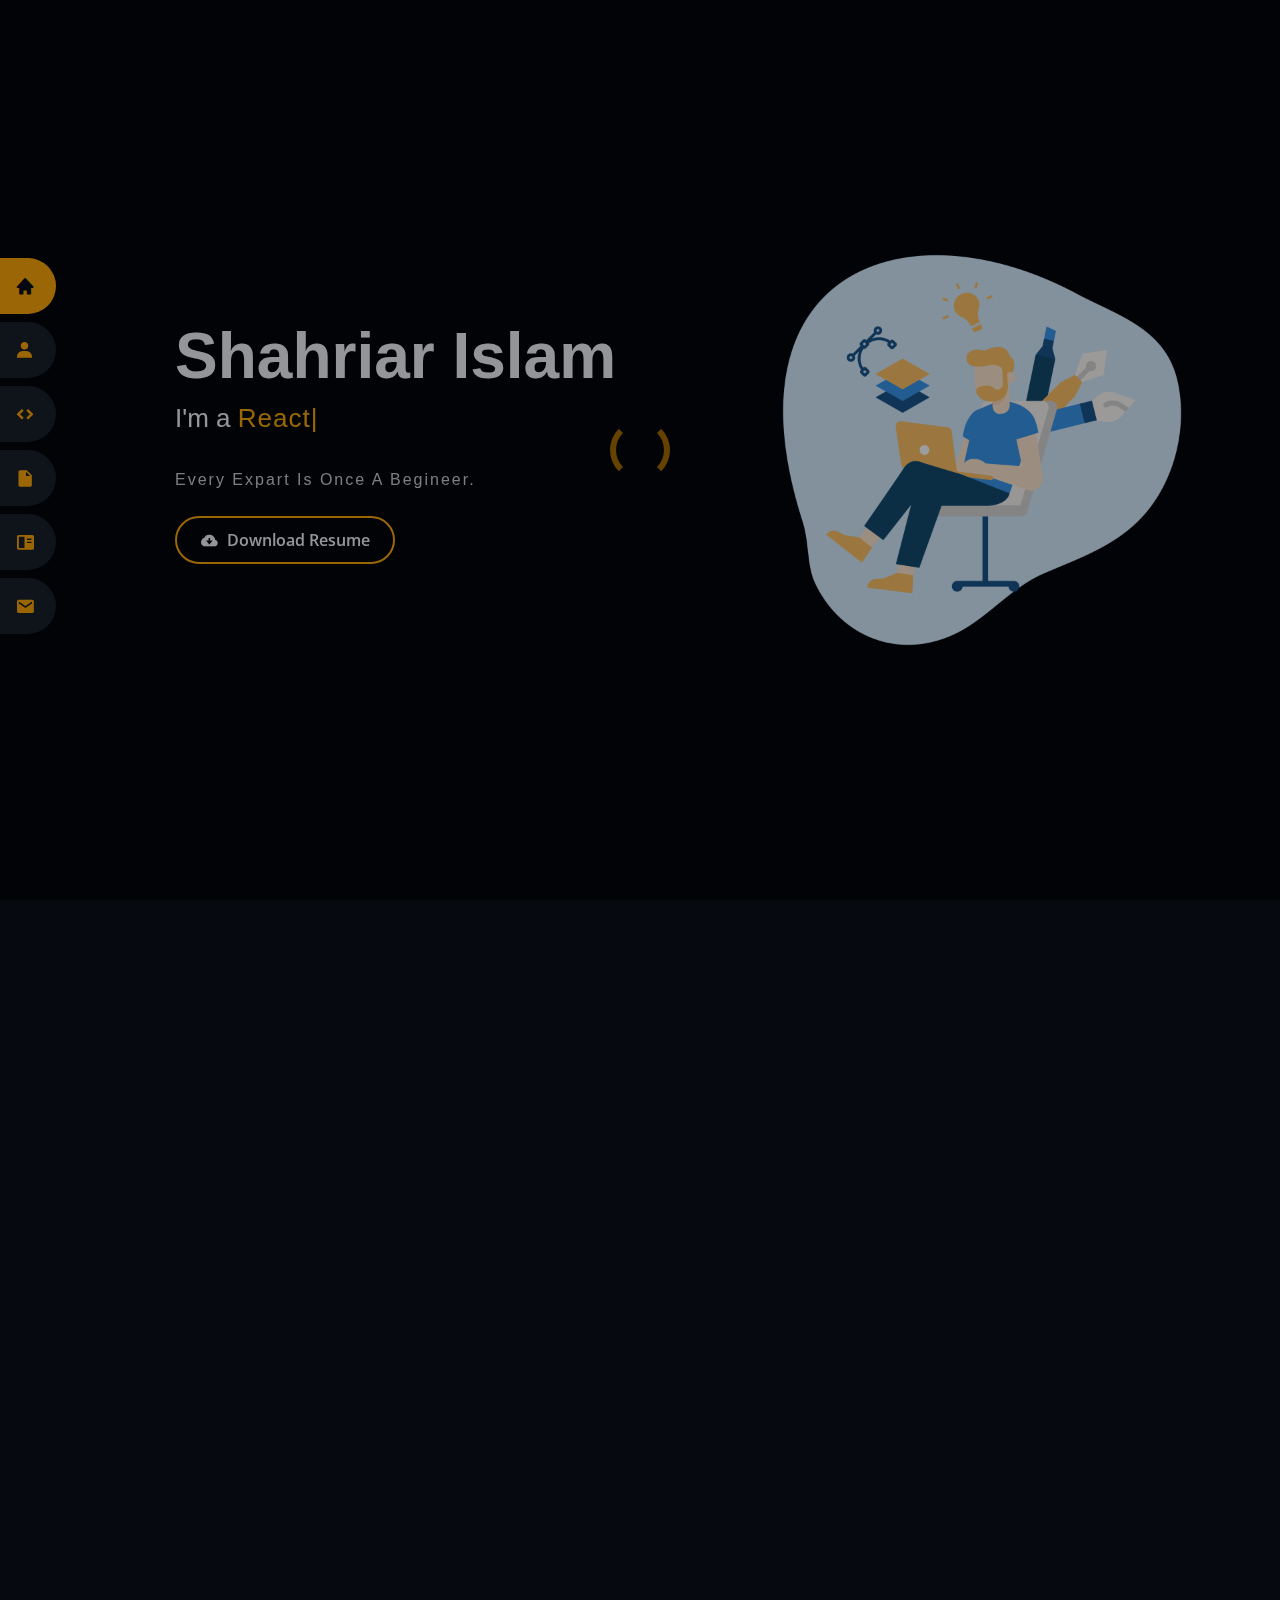
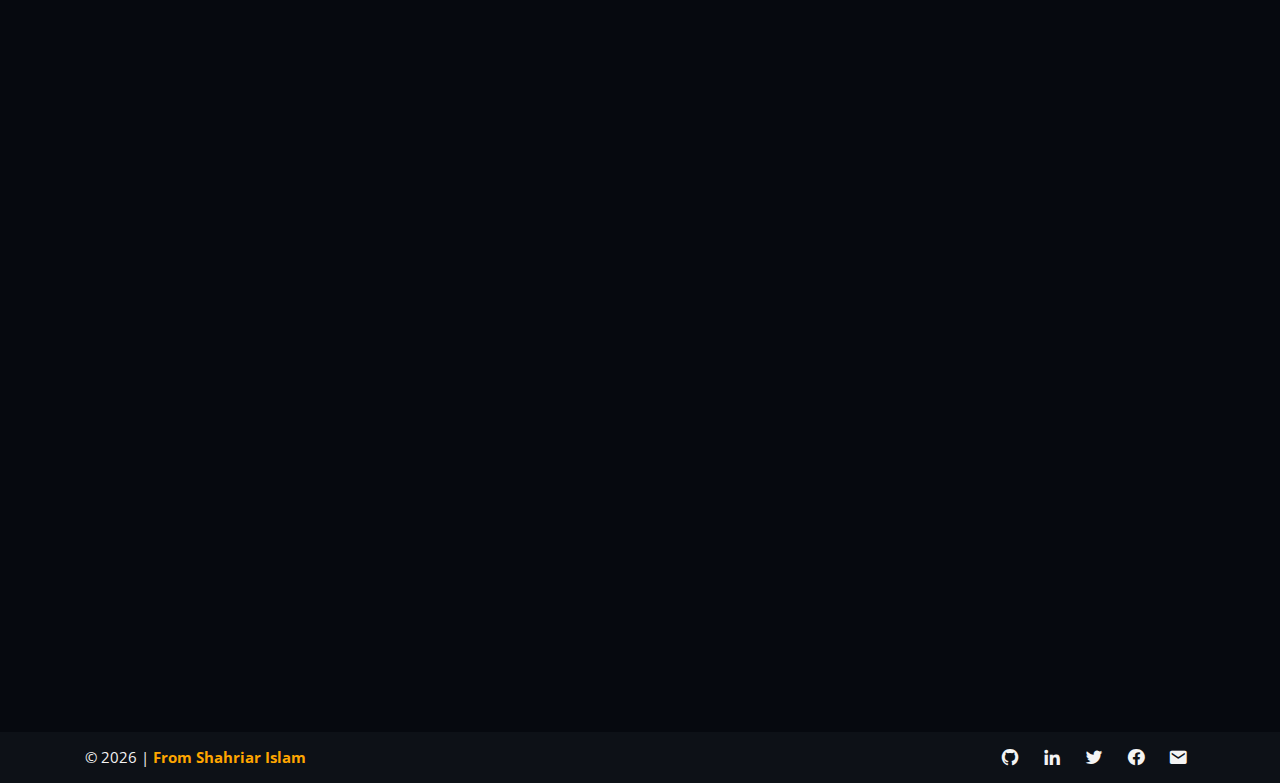
==== commit d8ac5cc8: "added an image" ====
--- a/index.html
+++ b/index.html
@@ -64,7 +64,7 @@
         <li>
           <a href="#portfolio">
             <i class="bx bxs-book-content"></i>
-            <span>Portfolio</span>
+            <span>Projects</span>
           </a>
         </li>
         <li>
@@ -79,8 +79,8 @@
   <!-- End Nav Header -->
 
   <!-- Start Hero -->
-  <section id="hero" class="d-flex flex-column justify-content-center">
-    <div class="container" data-aos="zoom-in" data-aos-delay="200">
+  <section id="hero" class="hero d-flex align-items-center justify-content-between">
+    <div class="container left" data-aos="zoom-in" data-aos-delay="200">
       <h1>Shahriar Islam</h1>
       <p>
         I'm a
@@ -93,6 +93,9 @@
           Download Resume
         </a>
       </div>
+    </div>
+    <div class="mr-5 right">
+      <img class="illustration" width="500" src="/assets/designer.png" alt="">
     </div>
   </section>
   <!-- End Hero -->
--- a/assets/css/style.css
+++ b/assets/css/style.css
@@ -355,6 +355,22 @@
   }
 }
 
+@media (max-width: 600px) {
+  .hero {
+    flex-direction: column;
+    margin: 50px 0 0 0;
+  }
+  .illustration {
+    width: 100%;
+  }
+  .left {
+    order: 2;
+  }
+  .right {
+    order: 1;
+  }
+}
+
 #hero:before {
   content: "";
   background: var(--header-overlay);
@@ -1057,3 +1073,7 @@
 }
 
 /* End Scrollbar */
+
+.illustration {
+  filter: sepia(10%);
+}
